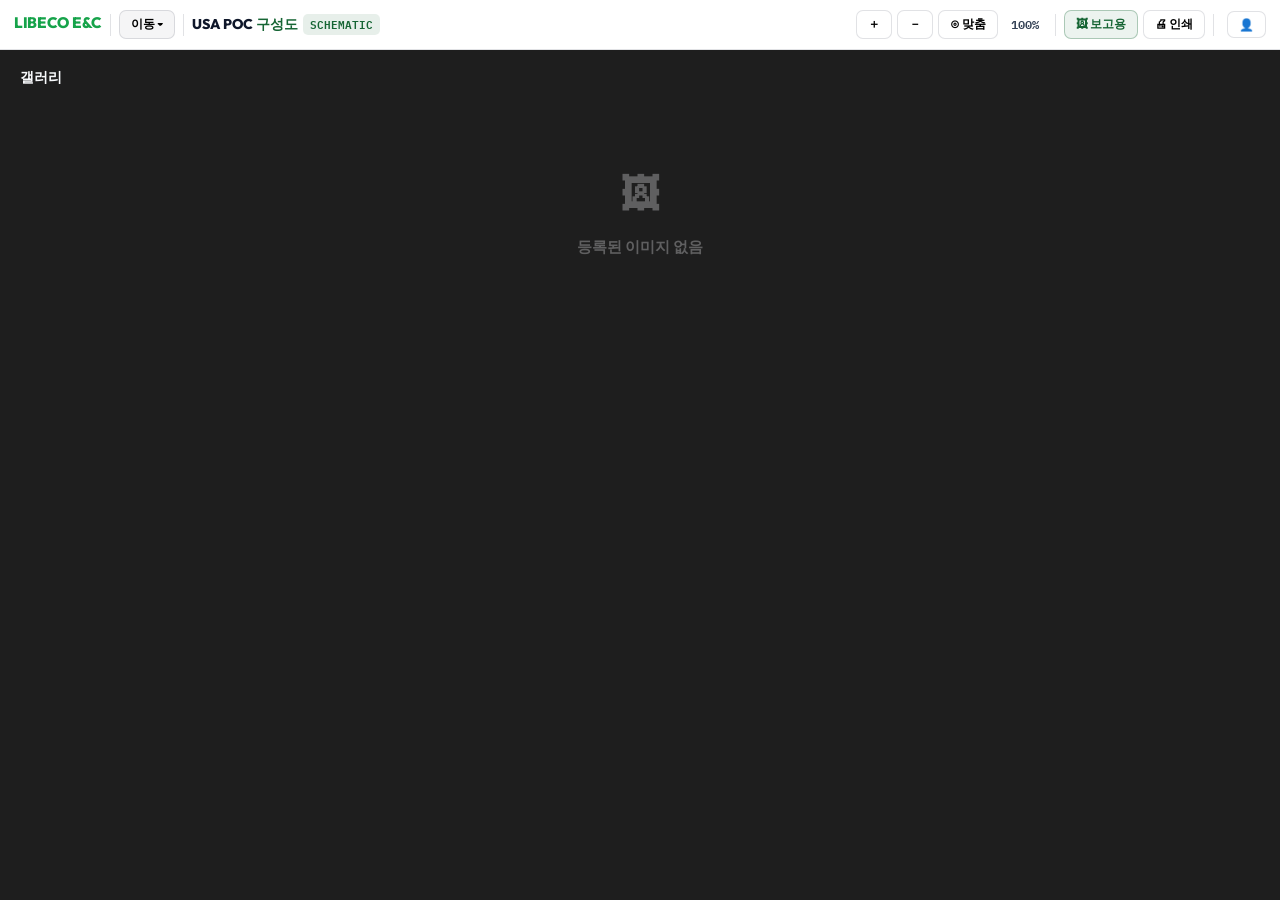
==== diagram.html @ 8417d6f7 "rebrand: LLNL POC → USA POC (전체 HTML 파일) https://claude.ai/code/session_01EC77WK1zPaGBLtTAiN3wzr" ====
<!DOCTYPE html>
<html lang="ko">
<head>
  <meta charset="UTF-8">
  <meta name="viewport" content="width=device-width, initial-scale=1.0">
  <title>USA POC — 구성도</title>
  <link rel="preconnect" href="https://fonts.googleapis.com">
  <link rel="preconnect" href="https://fonts.gstatic.com" crossorigin>
  <link href="https://fonts.googleapis.com/css2?family=IBM+Plex+Mono:wght@400;500;600&family=Outfit:wght@400;500;600;700;800&display=swap" rel="stylesheet">
  <style>
    *,*::before,*::after{box-sizing:border-box;margin:0;padding:0}
    :root{
      /* Light theme (high readability) + green-yellow accent */
      --bg:#ffffff;
      --surface:#ffffff;
      --surface2:#f1f5f9;
      --border:rgba(15,23,42,.12);

      --text:#0f172a;
      --text2:#334155; /* secondary text still readable */

      /* Only for "real emphasis" */
      --accent:#166534;        /* deep green */
      --accent-strong:#14532d; /* deeper green */
      --accent-wash:rgba(22,101,52,.12);
      --accent-wash2:rgba(22,101,52,.08);

      --glow:0 10px 26px rgba(15,23,42,.10);
      --hs:#16a34a;
      --font-heading:'Outfit',sans-serif;--font-mono:'IBM Plex Mono',monospace;
    }
    body{
      font-family:var(--font-heading);color:var(--text);background:var(--bg);
      min-height:100vh;line-height:1.6;
      background-image:none;
      font-weight:600;
    }
    .container{max-width:1440px;margin:0 auto;padding:0 24px;position:relative;z-index:1}

    .hex-deco{position:fixed;pointer-events:none;z-index:0;opacity:.03}
    .hex-deco svg{width:300px;height:300px}
    .hex-deco.top-right{top:-60px;right:-60px}
    .hex-deco.bottom-left{bottom:-60px;left:-60px}

    .header{
      padding:32px 0 20px;
      border-bottom:1px solid var(--border);
      position:relative;overflow:hidden;
    }
    .header::after{
      content:'';position:absolute;bottom:0;left:0;right:0;height:1px;
      background:linear-gradient(90deg,transparent,var(--accent),transparent);
    }
    .header-inner{display:flex;justify-content:space-between;align-items:flex-end;flex-wrap:wrap;gap:14px}
    .header-left{display:flex;align-items:center;gap:14px}
    .h2-icon{width:42px;height:42px;flex-shrink:0}
    .header h1{font-size:clamp(1.4rem,2.6vw,2.1rem);font-weight:800;letter-spacing:-.02em;color:var(--text)}
    .header h1 span{color:var(--accent)}
    .header-sub{font-size:.92rem;color:var(--text2);margin-top:4px;font-weight:400}

    .header-right{display:flex;gap:8px;align-items:center;flex-wrap:wrap}
    .btn{
      appearance:none;border:1px solid rgba(15,23,42,.14);
      background:rgba(255,255,255,.90);color:var(--text);
      padding:8px 12px;border-radius:10px;cursor:pointer;
      font-size:.82rem;font-weight:600;
      transition:transform .15s ease,border-color .15s ease,background .15s ease,box-shadow .15s ease;
      display:inline-flex;align-items:center;gap:6px;white-space:nowrap;
    }
    .btn:hover:not(:disabled){transform:translateY(-1px);border-color:rgba(22,101,52,.45);box-shadow:var(--glow)}
    .btn:disabled{opacity:.4;cursor:not-allowed}
    .btn-primary{background:var(--accent);border-color:var(--accent-strong);color:#ffffff}
    .btn-muted{background:rgba(15,23,42,.04);border-color:rgba(15,23,42,.12);color:var(--text)}
    .btn-success{background:rgba(22,163,74,.12);border-color:rgba(22,163,74,.35);color:#14532d}
    .btn-warn{background:rgba(245,158,11,.14);border-color:rgba(245,158,11,.4)}

    .kpi-row{
      display:grid;grid-template-columns:repeat(auto-fit,minmax(240px,1fr));gap:18px;
      padding:24px 0 18px;
    }
    .kpi-card{
      background:var(--surface);
      border:1px solid var(--border);border-radius:14px;
      padding:18px 20px;position:relative;overflow:hidden;
    }
    .kpi-card::before{content:'';position:absolute;left:0;top:0;bottom:0;width:4px;border-radius:14px 0 0 14px}
    .kpi-card:nth-child(1)::before{background:var(--accent)}
    .kpi-card:nth-child(2)::before{background:var(--hs)}
    .kpi-card:nth-child(3)::before{background:#8b5cf6}
    .kpi-card:nth-child(4)::before{background:#ef4444}
    .kpi-label{font-size:.78rem;color:var(--text2);text-transform:uppercase;letter-spacing:.06em;margin-bottom:8px}
    .kpi-value{font-family:var(--font-mono);font-size:1.6rem;font-weight:700;color:var(--text)}
    .kpi-sub{font-size:.75rem;color:var(--text2);margin-top:6px;font-family:var(--font-mono)}

    .section-title{
      font-size:1.05rem;font-weight:800;color:var(--text);margin:16px 0 10px;
      display:flex;align-items:center;gap:10px;
    }
    .section-title::before{content:'';width:3px;height:20px;background:var(--accent);border-radius:2px}

    .table-controls{display:flex;justify-content:space-between;align-items:center;margin-bottom:12px;flex-wrap:wrap;gap:8px}
    .filter-bar{display:flex;flex-wrap:wrap;gap:6px;align-items:center;margin-bottom:0}
    .search-input{
      background:rgba(255,255,255,.96);border:1px solid var(--border);border-radius:10px;
      padding:10px 16px 10px 40px;color:var(--text);font-size:.88rem;width:min(360px,100%);
      font-family:var(--font-heading);transition:border-color .3s;
      background-image:url("data:image/svg+xml,%3Csvg xmlns='http://www.w3.org/2000/svg' width='16' height='16' fill='%2394a3b8' viewBox='0 0 16 16'%3E%3Cpath d='M11.742 10.344a6.5 6.5 0 1 0-1.397 1.398l3.85 3.85a1 1 0 0 0 1.415-1.414l-3.868-3.834zm-5.242.156a5 5 0 1 1 0-10 5 5 0 0 1 0 10z'/%3E%3C/svg%3E");
      background-repeat:no-repeat;background-position:14px center;
    }
    .search-input::placeholder{color:rgba(51,65,85,.75)}
    .search-input:focus{outline:none;border-color:rgba(22,101,52,.55);box-shadow:0 0 0 4px rgba(22,101,52,.14)}
    .item-count{font-size:.82rem;color:var(--text2);font-family:var(--font-mono)}

    .tab-btn{
      padding:7px 14px;border:1px solid var(--border);border-radius:999px;
      background:rgba(255,255,255,.86);color:var(--text2);cursor:pointer;font-size:.8rem;font-weight:800;
      transition:background .15s,border-color .15s,color .15s;
    }
    .tab-btn:hover{border-color:rgba(22,101,52,.35);color:var(--text)}
    .tab-btn.active{background:var(--accent-wash);border-color:rgba(22,101,52,.55);color:var(--accent-strong)}
    .tab-btn.need-only{border-color:rgba(249,115,22,.45);color:#fb923c}
    .tab-btn.need-only.on{background:rgba(249,115,22,.18);border-color:rgba(249,115,22,.60);color:#fed7aa}

    .table-wrap{
      background:var(--surface);
      border:1px solid var(--border);
    }
    .table-scroll{overflow-x:auto}
    table{width:100%;border-collapse:collapse;min-width:1100px}
    thead{position:sticky;top:0;z-index:2}
    thead th{
      background:#166534;padding:6px 8px;text-align:left;
      font-size:.72rem;color:#fff;text-transform:uppercase;letter-spacing:.06em;
      font-weight:750;border-bottom:1px solid var(--border);white-space:nowrap;
    }
    tbody tr{border-bottom:1px solid rgba(255,255,255,.03);transition:background .3s}
    tbody tr:nth-child(even){background:rgba(15,23,42,.018)}
    tbody tr:hover{background:rgba(22,101,52,.08)}
    /* 구매수량 0: 배경 없이, 글씨만 조금 흐리게 */
    tbody tr.row-no-need td{color:rgba(51,65,85,.62)}
    tbody tr.row-no-need{background:transparent;box-shadow:none}
    tbody tr.row-no-need:hover{background:transparent;box-shadow:none}
    tbody tr.row-no-need .status-pill{opacity:1}
    tbody tr.row-no-need .cat-badge{opacity:1}

    /* 구매수량 1 이상: td:first-child 배경 그라디언트로 | 바 */
    tbody tr.row-need{background:transparent}
    tbody tr.row-need td:first-child{
      background:linear-gradient(to right,rgba(22,101,52,.65) 4px,transparent 4px) !important
    }
    tbody tr.row-need:hover td:first-child{
      background:linear-gradient(to right,rgba(22,101,52,.85) 4px,transparent 4px) !important
    }
    /* 구매중/타항목포함: 회색 | 바 */
    tbody tr.row-grey-bar{background:transparent}
    tbody tr.row-grey-bar td:first-child{
      background:linear-gradient(to right,rgba(148,163,184,.6) 4px,transparent 4px) !important
    }
    tbody tr.row-grey-bar:hover td{background:rgba(15,23,42,.04) !important}

    tbody td{padding:0;font-size:.84rem;color:var(--text);vertical-align:middle}
    /* 장비명 칸 글씨 크게 */
    tbody td:nth-child(3) .cell-inner{font-size:.94rem}
    .cell-inner{
      display:block;padding:6px 8px;min-height:28px;outline:none;
      white-space:nowrap;overflow:hidden;text-overflow:ellipsis;cursor:text;
      font-weight:650;
    }
    tbody tr.row-no-need .cell-inner{font-weight:600}
    .cell-inner:hover{background:rgba(15,23,42,.03)}
    .cell-inner:focus{
      background:rgba(255,255,255,.96);box-shadow:inset 0 0 0 2px rgba(22,101,52,.55);
      white-space:normal;overflow:visible;border-radius:6px;
    }

    /* Group divider: use thick line instead of background fill */
    .group-row td{
      background:#fffbeb;
      color:#111827;
      padding:6px 10px;
      letter-spacing:.01em;
      font-weight:950;
      border-top:2px solid #9ca3af;
      line-height:1.2;
    }
    .group-row td .group-meta{
      color:var(--accent);
      font-weight:800;
      font-size:.74rem;
      margin-left:8px;
    }

    /* Keep table text consistent (screen + print feels natural) */

    /* Center-align all headers */
    thead th{text-align:center}
    td.mono .cell-inner{font-family:var(--font-mono);font-size:inherit;font-weight:600}

    /* Hover: keep subtle, and never tint group header row */
    tbody tr:hover td{background:rgba(22,101,52,.08)}
    tbody tr.group-row:hover td{background:transparent !important}

    /* Center all cells; monetary (align-right) stays right */
    tbody td .cell-inner{text-align:center}
    td.align-right .cell-inner{text-align:right;font-variant-numeric:tabular-nums}

    .cat-badge{
      display:inline-flex;align-items:center;gap:5px;padding:3px 10px;
      border-radius:6px;font-size:.72rem;font-weight:600;font-family:var(--font-mono);
    }
    .status-pill{
      display:inline-block;padding:3px 10px;border-radius:20px;
      font-size:.72rem;font-weight:600;white-space:nowrap;
    }
    .status-secured{background:rgba(16,185,129,.15);color:#34d399}
    .status-purchase{background:rgba(59,130,246,.15);color:#60a5fa}
    .status-included{background:rgba(245,158,11,.15);color:#fbbf24}
    .status-review{background:rgba(234,179,8,.15);color:#facc15}
    .status-buying{background:rgba(148,163,184,.15);color:#94a3b8}

    /* 체크 강조: 품의용 */
    tbody tr.row-checked td .cell-inner{color:#ef4444 !important;font-weight:700}
    tbody tr.row-checked td{background:rgba(239,68,68,.12) !important;border-top:1px solid rgba(239,68,68,.55) !important;border-bottom:1px solid rgba(239,68,68,.55) !important}
    tbody tr.row-checked td:first-child{border-left:2px solid #ef4444 !important}
    tbody tr.row-checked td:last-child{border-right:2px solid #ef4444 !important}
    tbody tr.row-checked:hover td{background:rgba(239,68,68,.20) !important}
    /* 연속 checked 행: 내부 경계 제거 → 가장 바깥 테두리만 */
    tbody tr.row-checked + tr.row-checked td{border-top:none !important}
    tbody tr.row-checked:has(+ tr.row-checked) td{border-bottom:none !important}
    /* 드래그/체크 플로팅 버튼 (표 밖) */
    #float-drag{
      position:fixed;display:none;z-index:9000;
      cursor:grab;color:rgba(100,116,139,.85);font-size:16px;
      user-select:none;padding:4px 6px;border-radius:6px;
      background:rgba(255,255,255,.96);border:1px solid rgba(15,23,42,.18);
      box-shadow:0 2px 8px rgba(0,0,0,.18);line-height:1;
      transform:translateY(-50%);
    }
    #float-drag:hover{color:var(--accent);border-color:rgba(22,101,52,.5);background:#fff}
    #float-check{
      position:fixed;display:none;z-index:9000;
      cursor:pointer;font-size:11px;font-weight:700;
      padding:4px 8px;border-radius:6px;
      background:rgba(255,255,255,.96);border:1px solid rgba(15,23,42,.18);
      box-shadow:0 2px 8px rgba(0,0,0,.18);line-height:1;
      transform:translateY(-50%);white-space:nowrap;
    }
    #float-check:hover{border-color:rgba(239,68,68,.5);color:#ef4444;background:#fff}
    #float-check.checked{background:#ef4444;border-color:#dc2626;color:#fff}
    tbody tr.row-dragging{opacity:.45;background:rgba(22,101,52,.08) !important}
    tbody tr.drag-over-top td{border-top:2px solid var(--accent) !important}
    tbody tr.drag-over-bot td{border-bottom:2px solid var(--accent) !important}
    /* 월별 합계 */
    .monthly-summary{margin-top:14px;padding:14px 0}

    .hint{font-size:.78rem;color:var(--text2);margin-top:8px}

    .footer{
      text-align:center;padding:9px 0;border-top:1px solid var(--border);
      font-size:.78rem;color:var(--text2);position:relative;margin-top:5px;
    }
    .footer::before{
      content:'';position:absolute;top:0;left:0;right:0;height:1px;
      background:linear-gradient(90deg,transparent,var(--accent),transparent);
    }
    .footer span{color:var(--accent)}

    @page { size: A4 landscape; margin: 6mm; }
    @media print{
      /* Print should match screen as much as possible */
      html, body{font-size:9pt !important; line-height:1.25 !important;}
      body{background:var(--bg) !important;background-image:none !important;color:var(--text)}
      *{ -webkit-print-color-adjust: exact; print-color-adjust: exact; }
      /* Hide all chrome: topbars, nav panel, fixed overlays, inactive views */
      .hex-deco,.header-right,.table-controls,.filter-bar,.hint,.toolbar,
      #ctx-menu,.nav-panel,
      .view:not(.active){display:none !important}
      .pg-topbar,.site-topbar{display:flex !important;box-shadow:none !important;border-bottom:1.5px solid #111827 !important;padding:3px 0 5px !important;margin-bottom:4px;position:static !important}
      .pg-topbar-r,.site-topbar-right,.pg-btn,.pg-badge,.pg-vdiv{display:none !important}
      .pg-ci-logo,.site-logo-img{height:22px !important}
      #view-diagram{position:static !important;height:auto !important;background:#fff !important;display:none}
      #view-diagram.active{display:block !important}
      #view-diagram .dgm-toolbar{display:none !important}
      #view-diagram .dgm-wrap{position:static !important;overflow:visible !important;height:auto !important;cursor:default !important}
      #dgm-canvas{position:static !important;transform:none !important}
      #dgm-canvas img{max-width:100% !important;height:auto !important}
      /* Reset sticky/fixed positioning so content flows for print */
      #view-equip{overflow:visible !important}
      .container{max-width:100%;padding:0 6mm}
      .header{padding:0 0 10px;border-bottom:2px solid #111827}
      .header h1,.header h1 span{color:#111827}
      .kpi-row{display:none !important}
      .kpi-card{border:1px solid #e5e7eb;box-shadow:none}
      thead{position:static}
      thead th{background:#166534 !important;color:#fff !important}
      .table-scroll{overflow:visible}
      /* smaller base font in print + keep same (nowrap + autofit) behavior */
      table{min-width:0;font-size:8pt !important;table-layout:fixed}
      thead th{font-size:7pt !important;}
      thead th, tbody td{white-space:nowrap}
      thead th{padding:4px 5px}
      /* Reset all cell borders — only explicit rules below should show */
      table, thead, tbody{outline:none !important; box-shadow:none !important;}
      table{border-spacing:0 !important;}
      th, td{
        border:none !important;
        outline:none !important;
        box-shadow:none !important;
      }
      /* Group row: thick top divider only */
      .group-row td{border-top:2px solid #9ca3af !important;}
      /* Row markers: background gradient carries over to print via print-color-adjust:exact */
      /* Checked rows: red border */
      tbody tr.row-checked td{
        border-top:1px solid rgba(239,68,68,.5) !important;
        border-bottom:1px solid rgba(239,68,68,.5) !important;
      }
      tbody tr.row-checked td:first-child{border-left:2px solid #ef4444 !important;}
      tbody tr.row-checked td:last-child{border-right:2px solid #ef4444 !important;}
      /* 연속 checked 행: 내부 경계 제거 → 가장 바깥 테두리만 */
      tbody tr.row-checked + tr.row-checked td{border-top:none !important;}
      tbody tr.row-checked:has(+ tr.row-checked) td{border-bottom:none !important;}
      tbody tr.group-row td{padding:4px 6px !important; line-height:1.15 !important;}
      tr.group-row-pb{break-before:page !important;page-break-before:always !important;}
      tbody tr.group-row td .group-meta{font-size:6.5pt !important;}
      .cell-inner{
        padding:2px 4px;min-height:auto;
        white-space:nowrap;overflow:hidden;text-overflow:clip;
        word-break:normal;
      }
      /* Keep the same color cues as screen (group tint + need/no-need markers) */
      .footer{border-top:1px solid #e5e7eb;color:#4b5563}
      tbody tr.row-checked td .cell-inner{color:#ef4444 !important}
      tbody tr.row-checked{background:rgba(239,68,68,.07) !important}
      #float-check,#float-drag{display:none !important}
      body.report-print-mode .cell-inner{cursor:default !important}
      body.report-print-mode .cell-inner:focus{box-shadow:none !important;background:transparent !important;border-radius:0}
    }

    .toolbar{
      display:flex;align-items:center;gap:8px;padding:10px 0;
      border-bottom:1px solid var(--border);flex-wrap:wrap;
    }
    .toolbar-sep{flex:1}

    .header-budget{display:flex;flex-direction:column;align-items:flex-end;justify-content:flex-end}
    .header-budget .budget-label{font-size:.75rem;color:var(--text2);text-transform:uppercase;letter-spacing:.08em}
    .header-budget .budget-amount{
      font-family:var(--font-mono);font-size:clamp(1.1rem,1.8vw,1.5rem);font-weight:700;
      color:var(--accent);text-shadow:0 0 20px rgba(56,189,248,.35);
    }

    td.cat-col{width:60px;text-align:center}
    td.cat-col .cell-inner{
      font-family:var(--font-mono);font-size:.72rem;font-weight:600;
      border-radius:6px;text-align:center;
      padding:3px 10px;min-height:unset;
      display:inline-flex;align-items:center;justify-content:center;
    }

    @media(max-width:768px){
      .header-inner{flex-direction:column;align-items:flex-start}
      .kpi-row{grid-template-columns:1fr 1fr}
    }
    @media(max-width:480px){
      .kpi-row{grid-template-columns:1fr}
    }

    /* Context menu */
    #ctx-menu{
      display:none;position:fixed;z-index:9999;
      background:var(--surface);border:1px solid var(--border);
      border-radius:8px;padding:4px 0;min-width:150px;
      box-shadow:0 8px 24px rgba(0,0,0,.4);
    }
    #ctx-menu button{
      display:block;width:100%;padding:8px 16px;
      background:none;border:none;color:var(--text);
      font-size:.82rem;text-align:left;cursor:pointer;
    }
    #ctx-menu button:hover{background:rgba(56,189,248,.12);color:var(--accent)}
    #ctx-menu hr{border:none;border-top:1px solid var(--border);margin:4px 0}

    /* ── Home (개인용 홈페이지 느낌) ───────────────────────── */
    .view{display:none}
    .view.active{display:block}
    /* Topbars stay at top while scrolling */
    #view-home .site-topbar{position:sticky;top:0;z-index:10}
    #view-equip .pg-topbar{position:sticky;top:0;z-index:10;width:100vw;margin-left:calc((100% - 100vw) / 2)}

    /* ══════════════════════════════════════════
       HOME PAGE
    ══════════════════════════════════════════ */
    .home-wrap{padding:0 0 72px}

    /* ── Site top bar ── */
    .site-topbar{
      display:flex;align-items:center;justify-content:space-between;
      padding:0 14px;height:50px;
      background:#fff;
      border-bottom:1px solid rgba(15,23,42,.12);
      box-shadow:0 1px 4px rgba(0,0,0,.08);
    }
    .site-topbar-left{display:flex;align-items:center;gap:14px}
    .site-logo-img{height:28px;object-fit:contain;flex-shrink:0;mix-blend-mode:multiply}
    .site-topbar-right{display:flex;align-items:center;gap:10px}
    .topbar-badge{
      font-family:var(--font-mono);font-size:.68rem;font-weight:700;
      color:var(--text2);background:var(--surface2);
      border:1px solid var(--border);border-radius:6px;
      padding:3px 9px;letter-spacing:.04em;
    }

    /* ── Hero ── */
    .home-hero{
      background:#0f172a;
      border-radius:0 0 24px 24px;
      padding:32px 48px 30px;
      position:relative;overflow:hidden;
      margin-bottom:36px;
    }
    .home-hero::before{
      content:'';position:absolute;inset:0;
      background:radial-gradient(ellipse at 85% 40%,rgba(22,101,52,.40) 0%,transparent 60%),
                 radial-gradient(ellipse at 10% 80%,rgba(14,165,233,.18) 0%,transparent 50%);
    }
    .home-hero::after{
      content:'';position:absolute;
      bottom:-1px;left:0;right:0;height:40px;
      background:linear-gradient(to bottom,transparent,var(--bg));
      z-index:1;
    }
    .hero-inner{position:relative;z-index:2;max-width:680px}
    .hero-eyebrow{
      display:inline-flex;align-items:center;gap:7px;
      font-family:var(--font-mono);font-size:.7rem;font-weight:700;letter-spacing:.08em;
      color:#86efac;
      background:rgba(22,163,74,.15);border:1px solid rgba(22,163,74,.28);
      padding:4px 12px;border-radius:99px;margin-bottom:18px;
    }
    .hero-eyebrow::before{content:'';width:6px;height:6px;border-radius:50%;background:#22c55e;box-shadow:0 0 8px #22c55e;flex-shrink:0}
    .hero-title{
      font-size:clamp(1.3rem,2.2vw,1.8rem);font-weight:800;
      color:#f8fafc;letter-spacing:.06em;line-height:1.15;
      margin-bottom:8px;
    }
    .hero-desc{font-size:.84rem;color:rgba(248,250,252,.5);line-height:1.5;letter-spacing:.01em}
    .hero-stats{display:flex;gap:0;flex-wrap:wrap}
    .hero-stat{
      padding:0 28px 0 0;margin-right:28px;
      border-right:1px solid rgba(248,250,252,.1);
    }
    .hero-stat:last-child{border-right:none;padding-right:0;margin-right:0}
    .hero-stat-val{font-family:var(--font-mono);font-size:1.55rem;font-weight:700;color:#f8fafc;line-height:1}
    .hero-stat-lbl{font-family:var(--font-mono);font-size:.65rem;color:rgba(248,250,252,.4);letter-spacing:.07em;margin-top:5px}

    /* ── Section label ── */
    .svc-section{margin-bottom:8px}
    .svc-section-hdr{
      display:flex;align-items:center;gap:12px;
      margin-bottom:18px;
    }
    .svc-section-label{
      font-family:var(--font-mono);font-size:.7rem;font-weight:800;
      color:var(--text2);letter-spacing:.1em;text-transform:uppercase;
      white-space:nowrap;
    }
    .svc-section-line{flex:1;height:1px;background:var(--border)}

    /* ── Service grid ── */
    .svc-grid{
      display:grid;
      grid-template-columns:repeat(auto-fill,minmax(250px,1fr));
      gap:14px;
    }

    /* ── Service card ── */
    .svc-card{
      background:var(--surface);border:1px solid var(--border);
      border-radius:16px;padding:22px 22px 18px;
      display:flex;flex-direction:column;gap:10px;
      position:relative;overflow:hidden;
      min-height:180px;
      transition:transform .18s,border-color .18s,box-shadow .18s;
    }
    .svc-card.live{cursor:pointer}
    .svc-card.live:hover{
      transform:translateY(-4px);
      border-color:rgba(22,101,52,.35);
      box-shadow:0 10px 32px rgba(15,23,42,.11);
    }
    .svc-card.soon{background:rgba(248,250,252,.6);opacity:.65;cursor:default}
    .svc-card-head{display:flex;align-items:flex-start;justify-content:space-between;gap:8px}
    .svc-icon{
      width:42px;height:42px;border-radius:12px;
      display:flex;align-items:center;justify-content:center;
      font-size:1.2rem;flex-shrink:0;
    }
    .svc-status{
      font-family:var(--font-mono);font-size:.63rem;font-weight:700;
      padding:3px 8px;border-radius:99px;letter-spacing:.04em;white-space:nowrap;
      margin-top:2px;
    }
    .status-live{background:rgba(22,163,74,.12);color:#15803d;border:1px solid rgba(22,163,74,.28)}
    .status-soon{background:rgba(148,163,184,.1);color:#94a3b8;border:1px solid rgba(148,163,184,.2)}
    .svc-title{font-size:1rem;font-weight:800;color:var(--text);letter-spacing:-.01em}
    .svc-desc{font-size:.81rem;color:var(--text2);line-height:1.55;flex:1}
    .svc-foot{
      margin-top:auto;padding-top:10px;
      border-top:1px solid var(--border);
      display:flex;align-items:center;justify-content:space-between;
      font-family:var(--font-mono);font-size:.64rem;color:var(--text2);
    }
    .svc-arr{
      position:absolute;bottom:18px;right:20px;
      font-size:1.1rem;color:var(--text2);opacity:.2;
      transition:opacity .18s,transform .18s;pointer-events:none;
    }
    .svc-card.live:hover .svc-arr{opacity:.75;transform:translateX(4px)}

    /* ── Site footer ── */
    .site-footer{
      margin-top:64px;padding:20px 0;
      border-top:1px solid var(--border);
      display:flex;align-items:center;justify-content:space-between;
      flex-wrap:wrap;gap:10px;
    }
    .footer-left{display:flex;align-items:center;gap:10px}
    .footer-copy{font-family:var(--font-mono);font-size:.68rem;color:var(--text2)}
    .footer-links{display:flex;gap:16px}
    .footer-link{font-family:var(--font-mono);font-size:.68rem;color:var(--text2);cursor:pointer;text-decoration:none}
    .footer-link:hover{color:var(--accent)}

    /* ── Sitemap / 이동 panel ── */
    .nav-panel{
      position:fixed;top:54px;left:14px;z-index:9998;
      background:var(--surface);border:1px solid var(--border);
      border-radius:16px;padding:10px;
      box-shadow:0 8px 32px rgba(15,23,42,.14);
      min-width:240px;display:none;
    }
    .nav-panel.open{display:block;animation:navFadeIn .15s ease}
    @keyframes navFadeIn{from{opacity:0;transform:translateY(-8px)}to{opacity:1;transform:none}}
    .nav-panel-title{font-family:var(--font-mono);font-size:.65rem;color:var(--text2);font-weight:700;letter-spacing:.1em;padding:4px 10px 8px;text-transform:uppercase}
    .nav-item{
      display:flex;align-items:center;gap:10px;
      padding:9px 12px;border-radius:10px;
      cursor:pointer;text-decoration:none;color:var(--text);
      transition:background .12s;
    }
    .nav-item:hover{background:var(--accent-wash2)}
    .nav-item.active{background:var(--accent-wash);color:var(--accent-strong)}
    .nav-item.disabled{opacity:.45;cursor:default;pointer-events:none}
    .nav-icon{font-size:.9rem;width:22px;text-align:center;flex-shrink:0}
    .nav-label{font-size:.83rem;font-weight:700}
    .nav-sub{font-size:.67rem;color:var(--text2);font-weight:500;margin-top:1px;font-family:var(--font-mono)}
    .nav-soon-tag{font-family:var(--font-mono);font-size:.6rem;color:#94a3b8;background:rgba(148,163,184,.12);border:1px solid rgba(148,163,184,.2);padding:1px 6px;border-radius:4px;margin-left:auto}
    .nav-sep{height:1px;background:var(--border);margin:6px 2px}


    /* ══ Shared Page Topbar ══ */
    .pg-topbar{display:flex;align-items:center;justify-content:space-between;padding:0 14px;height:50px;background:#fff;border-bottom:1px solid rgba(15,23,42,.12);box-shadow:0 1px 4px rgba(0,0,0,.08);flex-shrink:0;gap:8px}
    .pg-topbar-l,.pg-topbar-r{display:flex;align-items:center;gap:5px;flex-shrink:0}
    .pg-topbar-l{flex:1;min-width:0;overflow:hidden}
    .pg-ci-logo{height:28px;object-fit:contain;mix-blend-mode:multiply;flex-shrink:0}
    .pg-vdiv{width:1px;height:22px;background:rgba(15,23,42,.12);margin:0 3px;flex-shrink:0}
    .pg-title{font-size:.88rem;font-weight:800;color:#0f172a;white-space:nowrap;overflow:hidden;text-overflow:ellipsis}
    .pg-title span{color:#166534}
    .pg-badge{font-family:'IBM Plex Mono',monospace;font-size:.66rem;background:rgba(22,101,52,.1);color:#166534;padding:2px 7px;border-radius:5px;font-weight:600;flex-shrink:0}
    .pg-btn{padding:5px 11px;border-radius:7px;border:1px solid rgba(15,23,42,.12);background:#fff;cursor:pointer;font-size:.75rem;font-weight:600;font-family:'Outfit',sans-serif;display:inline-flex;align-items:center;gap:4px;transition:background .12s,border-color .12s,color .12s;white-space:nowrap;flex-shrink:0}
    .pg-btn:hover{background:rgba(22,101,52,.1);border-color:#166534}
    .pg-btn-export{background:rgba(22,101,52,.08);border-color:rgba(22,101,52,.3);color:#166534}
    .pg-btn-export:hover{background:rgba(22,101,52,.15)!important}
    .pg-btn-nav{position:relative;background:rgba(15,23,42,.04)}
    @media print{.pg-topbar,.pg-btn{display:none!important}}

    /* ══════════════ DIAGRAM VIEW ══════════════ */
    #view-diagram{position:fixed;inset:0;z-index:500;display:none;flex-direction:column;background:#1e1e1e;font-family:'Outfit',sans-serif}
    #view-diagram.active{display:flex}
    #view-diagram .dgm-hdr{display:flex;align-items:center;justify-content:space-between;padding:8px 16px;background:#fff;border-bottom:1px solid rgba(15,23,42,.12);box-shadow:0 1px 4px rgba(0,0,0,.08);flex-shrink:0;gap:10px}
    #view-diagram .dgm-hdr-left{display:flex;align-items:center;gap:8px;flex-wrap:wrap}
    #view-diagram .dgm-hdr h1{font-size:.9rem;font-weight:800;color:#0f172a}
    #view-diagram .dgm-hdr h1 span{color:#166534}
    #view-diagram .dgm-badge{font-family:'IBM Plex Mono',monospace;font-size:.68rem;background:rgba(22,101,52,.1);color:#166534;padding:2px 7px;border-radius:5px;font-weight:600}
    #view-diagram .dgm-hdr-right{display:flex;gap:5px;flex-shrink:0;align-items:center}
    #view-diagram .dgm-zoom-lbl{font-family:'IBM Plex Mono',monospace;font-size:.72rem;color:#334155;min-width:44px;text-align:center}
    #view-diagram .dgm-toolbar{display:flex;align-items:center;gap:4px;padding:6px 14px;background:#fff;border-bottom:1px solid rgba(15,23,42,.12);flex-shrink:0;flex-wrap:wrap}
    #view-diagram .dgm-sep{width:1px;height:22px;background:rgba(15,23,42,.12);margin:0 4px;flex-shrink:0}
    #view-diagram .dgm-tlabel{font-size:.72rem;color:#334155;font-weight:600;white-space:nowrap}
    #view-diagram .dgm-btn{padding:5px 11px;border-radius:7px;border:1px solid rgba(15,23,42,.12);background:#fff;cursor:pointer;font-size:.75rem;font-weight:600;font-family:'Outfit',sans-serif;display:inline-flex;align-items:center;gap:4px;transition:background .12s,border-color .12s,color .12s;white-space:nowrap;flex-shrink:0}
    #view-diagram .dgm-btn:hover{background:rgba(22,101,52,.1);border-color:#166534}
    #view-diagram .dgm-btn.active{background:#0f172a;border-color:#0f172a;color:#fff}
    #view-diagram .dgm-btn.draw-active{background:#2563eb;border-color:#1d4ed8;color:#fff}
    #view-diagram .dgm-btn.edit-active{background:#7c3aed;border-color:#6d28d9;color:#fff}
    #view-diagram .dgm-btn.dgm-btn-export{background:rgba(22,101,52,.08);border-color:rgba(22,101,52,.3);color:#166534}
    #view-diagram .dgm-btn.dgm-btn-export:hover{background:rgba(22,101,52,.15)}
    #view-diagram .dgm-swatch{width:22px;height:22px;border-radius:50%;border:2px solid transparent;cursor:pointer;transition:border-color .12s,transform .12s;flex-shrink:0}
    #view-diagram .dgm-swatch:hover{transform:scale(1.15)}
    #view-diagram .dgm-swatch.sel{border-color:#0f172a;transform:scale(1.2)}
    #view-diagram .dgm-wbtn{padding:4px 10px;border-radius:6px;border:1px solid rgba(15,23,42,.12);background:#fff;cursor:pointer;font-size:.7rem;font-weight:700;font-family:'IBM Plex Mono',monospace;transition:background .12s;flex-shrink:0}
    #view-diagram .dgm-wbtn:hover{background:#f1f5f9}
    #view-diagram .dgm-wbtn.sel{background:#0f172a;color:#fff;border-color:#0f172a}
    #view-diagram .dgm-dbtn{padding:4px 10px;border-radius:6px;border:1px solid rgba(15,23,42,.12);background:#fff;cursor:pointer;font-size:.65rem;font-weight:700;font-family:'IBM Plex Mono',monospace;transition:background .12s;flex-shrink:0;letter-spacing:.05em}
    #view-diagram .dgm-dbtn:hover{background:#f1f5f9}
    #view-diagram .dgm-dbtn.sel{background:#0f172a;color:#fff;border-color:#0f172a}
    #view-diagram .dgm-wrap{flex:1;overflow:hidden;position:relative;cursor:grab}
    #view-diagram .dgm-wrap.drag-mode{cursor:grabbing}
    #view-diagram .dgm-wrap.draw-mode{cursor:crosshair}
    #view-diagram .dgm-wrap.edit-mode{cursor:default}
    #view-diagram .dgm-btn.erase-active{background:#f97316;border-color:#ea580c;color:#fff}
    #dgm-canvas{position:absolute;transform-origin:0 0}
    #dgm-canvas img{display:block;max-width:none;user-select:none;-webkit-user-drag:none}
    #dgm-overlay{position:absolute;top:0;left:0;pointer-events:none;overflow:visible}
    #dgm-overlay.draw-mode,#dgm-overlay.edit-mode{pointer-events:all}
    #dgm-btn-del-sel{display:none}
    #dgm-btn-del-sel.show{display:inline-flex}
    #dgm-sep-del-sel{display:none}
    #dgm-hint{position:absolute;bottom:14px;left:50%;transform:translateX(-50%);background:rgba(15,23,42,.82);color:#f8fafc;font-family:'IBM Plex Mono',monospace;font-size:.72rem;padding:6px 14px;border-radius:20px;pointer-events:none;opacity:0;transition:opacity .25s;white-space:nowrap}
    #dgm-hint.show{opacity:1}
    @media print{
      #view-diagram .dgm-hdr,#view-diagram .dgm-toolbar{display:none!important}
      #view-diagram{position:static;height:auto}
      #view-diagram .dgm-wrap{overflow:visible;height:auto;position:static;cursor:default}
      #dgm-canvas{position:static!important;transform:none!important}
      #dgm-canvas img{width:100%;height:auto}
    }

    /* ══════════════ INCOMING VIEW ══════════════ */
    #view-incoming .pg-topbar{position:sticky;top:0;z-index:10;width:100vw;margin-left:calc((100% - 100vw) / 2)}
    .inc-status{
      display:inline-flex;align-items:center;justify-content:center;
      padding:3px 11px;border-radius:7px;font-size:.75rem;font-weight:700;
      cursor:pointer;white-space:nowrap;transition:opacity .15s;
      border:1px solid transparent;user-select:none;
    }
    .inc-s-review  {background:#f1f5f9;color:#64748b;border-color:#cbd5e1}
    .inc-s-planned {background:#fef9c3;color:#d97706;border-color:#fde68a}
    .inc-s-ordered {background:#dcfce7;color:#16a34a;border-color:#86efac}
    .inc-s-shipping{background:#ccfbf1;color:#0d9488;border-color:#5eead4}
    .inc-s-done    {background:#dbeafe;color:#2563eb;border-color:#93c5fd}
    /* progress bar stepper */
    .inc-stepper{display:flex;flex-direction:column;align-items:center;gap:3px;cursor:pointer;padding:4px 2px;min-width:80px}
    .inc-prog-bar{width:72px;height:4px;background:#e2e8f0;border-radius:3px}
    .inc-prog-fill{height:100%;border-radius:3px;transition:width .3s,background .3s}
    #inc-status-drop{
      position:fixed;z-index:9999;background:var(--surface);
      border:1px solid var(--border);border-radius:10px;padding:4px 0;
      box-shadow:0 8px 24px rgba(0,0,0,.15);display:none;min-width:120px;
    }
    #inc-status-drop button{
      display:block;width:100%;padding:8px 14px;background:none;border:none;
      cursor:pointer;font-size:.82rem;font-weight:600;text-align:left;
      font-family:var(--font-heading);transition:background .1s;color:var(--text);
    }
    #inc-status-drop button:hover{background:var(--accent-wash2)}
    .inc-date-cell .cell-inner{cursor:pointer;font-family:var(--font-mono);font-size:.8rem}
    .inc-date-cell .cell-inner:hover{background:rgba(22,101,52,.07)}
        #inc-ctx-menu{
      position:fixed;z-index:9999;background:var(--surface);
      border:1px solid var(--border);border-radius:10px;padding:4px 0;
      box-shadow:0 8px 24px rgba(0,0,0,.15);display:none;min-width:130px;
    }
    #inc-ctx-menu button{
      display:block;width:100%;padding:8px 14px;background:none;border:none;
      cursor:pointer;font-size:.82rem;font-weight:600;text-align:left;
      font-family:var(--font-heading);transition:background .1s;color:var(--text);
    }
    #inc-ctx-menu button:hover{background:var(--accent-wash2)}
    #inc-ctx-menu hr{border:none;border-top:1px solid var(--border);margin:4px 0}
    #inc-date-wrap{
      position:fixed;z-index:9998;background:var(--surface);
      border:1px solid var(--border);border-radius:12px;padding:10px;
      box-shadow:0 8px 24px rgba(0,0,0,.15);display:none;
    }
    #inc-date-wrap input[type=date]{
      font-family:var(--font-heading);font-size:.9rem;
      border:1px solid rgba(22,101,52,.4);border-radius:8px;
      padding:6px 10px;color:var(--text);background:#fff;
      cursor:pointer;outline:none;
    }
    .inc-row-late td{background:rgba(239,68,68,.10) !important;border-top:1px solid rgba(239,68,68,.25) !important;border-bottom:1px solid rgba(239,68,68,.25) !important}
    .inc-row-late td:first-child{box-shadow:inset 3px 0 0 #ef4444}
    .inc-row-late:hover td{background:rgba(239,68,68,.18) !important}
    .inc-row-late td:not(:first-child):not(:nth-child(8)) .cell-inner,.inc-row-late td:not(:first-child):not(:nth-child(8)){color:#dc2626 !important;font-weight:700}
    .inc-late-val{color:#dc2626 !important;font-weight:800}
    .inc-stepper{display:flex;flex-direction:column;align-items:center;gap:4px;cursor:pointer;padding:4px 2px}
    .inc-step-track{display:flex;align-items:center}
    .inc-step-dot{width:8px;height:8px;border-radius:50%;border:1.5px solid #cbd5e1;background:#fff;flex-shrink:0;transition:all .2s}
    .inc-step-dot.active{border-color:currentColor;background:currentColor;transform:scale(1.3)}
    .inc-step-dot.done{border-color:currentColor;background:currentColor}
    .inc-step-line{height:2px;width:14px;background:#e2e8f0;flex-shrink:0;transition:background .2s}
    .inc-step-line.done{background:currentColor}
    .inc-step-label{font-size:.7rem;font-weight:700;white-space:nowrap}
    .inc-alert{
      display:flex;align-items:center;gap:8px;
      background:rgba(239,68,68,.08);border:1px solid rgba(239,68,68,.25);
      border-radius:10px;padding:9px 14px;margin:10px 0 4px;
      color:#dc2626;font-size:.84rem;font-weight:700;
    }
    @media print{
      #view-incoming .pg-topbar-r,#view-incoming .inc-alert{display:none !important}
    }

    /* ── 이미지 편집 패널 ── */
    #dgm-img-panel{
      position:fixed;top:50%;left:50%;transform:translate(-50%,-50%);
      z-index:9990;background:#fff;border:1px solid rgba(15,23,42,.14);
      border-radius:16px;padding:24px;box-shadow:0 20px 60px rgba(0,0,0,.25);
      min-width:320px;display:none;flex-direction:column;gap:12px;
      font-family:'Outfit',sans-serif;
    }
    #dgm-img-panel.open{display:flex}
    #dgm-img-panel-backdrop{
      position:fixed;inset:0;z-index:9989;background:rgba(0,0,0,.4);display:none;
    }
    #dgm-img-panel-backdrop.open{display:block}
    .dgm-panel-title{font-size:1rem;font-weight:800;color:#0f172a}
    .dgm-panel-status{
      background:#f1f5f9;border-radius:8px;padding:10px 14px;
      font-size:.82rem;color:#475569;font-family:'IBM Plex Mono',monospace;
      display:flex;align-items:center;gap:8px;
    }
    .dgm-panel-status.has-img{background:rgba(22,101,52,.08);color:#166534}
    .dgm-panel-btns{display:flex;gap:8px}
    .dgm-panel-btn{
      flex:1;padding:9px 14px;border-radius:9px;border:1px solid rgba(15,23,42,.14);
      background:#fff;cursor:pointer;font-size:.82rem;font-weight:700;
      font-family:'Outfit',sans-serif;transition:background .12s,border-color .12s;
      display:flex;align-items:center;justify-content:center;gap:6px;
    }
    .dgm-panel-btn:hover:not(:disabled){background:rgba(22,101,52,.08);border-color:#166534}
    .dgm-panel-btn:disabled{opacity:.4;cursor:not-allowed}
    .dgm-panel-btn-del{color:#dc2626;border-color:rgba(220,38,38,.25)}
    .dgm-panel-btn-del:hover:not(:disabled){background:rgba(220,38,38,.08)!important;border-color:#dc2626!important}
    .dgm-panel-btn-close{background:rgba(15,23,42,.04);border-color:rgba(15,23,42,.14)}
    #dgm-upload-progress{
      font-size:.8rem;color:#166534;font-family:'IBM Plex Mono',monospace;
      background:rgba(22,101,52,.08);padding:8px 12px;border-radius:7px;
      display:none;align-items:center;gap:8px;
    }
    #dgm-upload-progress.show{display:flex}
    #dgm-no-img{
      display:flex;align-items:center;justify-content:center;
      width:2400px;height:1350px;background:#1a1a2e;
      border-radius:8px;flex-direction:column;gap:14px;
      color:#475569;font-size:1.1rem;font-family:'Outfit',sans-serif;
    }
    #dgm-no-img .no-img-icon{font-size:3rem;opacity:.4}
    #dgm-no-img .no-img-text{font-weight:700;opacity:.5}

    @media(max-width:640px){.no-mobile{display:none!important}}

    /* ── User panel ── */
    .user-panel{
      position:fixed;top:54px;right:10px;z-index:9999;
      background:#fff;border:1px solid rgba(15,23,42,.12);
      border-radius:14px;padding:12px;
      box-shadow:0 8px 32px rgba(15,23,42,.14);
      min-width:200px;display:none;
    }
    .user-panel.open{display:block;animation:navFadeIn .15s ease}
    @keyframes navFadeIn{from{opacity:0;transform:translateY(-8px)}to{opacity:1;transform:none}}
    .user-panel-info{padding:4px 4px 8px}
    .user-panel-name{font-size:.9rem;font-weight:800;color:#0f172a}
    .user-panel-sub{font-size:.72rem;color:#64748b;font-family:monospace;margin-top:2px}
    .user-panel-sep{height:1px;background:rgba(15,23,42,.1);margin:4px 0}
    .user-panel-item{display:block;width:100%;padding:8px 10px;border:none;background:none;border-radius:8px;cursor:pointer;font-size:.82rem;font-weight:600;text-align:left;font-family:'Outfit',sans-serif;color:#0f172a;transition:background .1s}
    .user-panel-item:hover{background:rgba(22,101,52,.08)}
    .user-panel-logout{color:#ef4444}
    .user-panel-logout:hover{background:rgba(239,68,68,.08)!important}

    /* ── Toolbar dropdowns ── */
    .dgm-dropdown{position:relative;flex-shrink:0}
    .dgm-dd-panel{
      position:absolute;top:calc(100% + 6px);left:0;z-index:9990;
      background:#fff;border:1px solid rgba(15,23,42,.12);border-radius:12px;
      padding:10px;box-shadow:0 8px 24px rgba(15,23,42,.14);
      min-width:180px;display:none;flex-direction:column;gap:6px;
    }
    .dgm-dd-panel.open{display:flex}
    .dgm-dd-label{font-size:.68rem;color:#64748b;font-weight:700;letter-spacing:.08em;text-transform:uppercase;margin-top:4px}
    .dgm-dd-label:first-child{margin-top:0}
    .dgm-dd-row{display:flex;gap:4px;flex-wrap:wrap}
    .dgm-dd-opt{
      padding:4px 10px;border-radius:6px;border:1px solid rgba(15,23,42,.12);
      background:#fff;cursor:pointer;font-size:.72rem;font-weight:700;
      font-family:'IBM Plex Mono',monospace;transition:background .1s,border-color .1s;
      white-space:nowrap;flex-shrink:0;
    }
    .dgm-dd-opt:hover{background:rgba(22,101,52,.08);border-color:#166534}
    .dgm-dd-opt.sel{background:#0f172a;border-color:#0f172a;color:#fff}
    .dgm-dd-swatches{display:flex;gap:5px;flex-wrap:wrap;align-items:center}
    .dgm-dd-swatch{width:20px;height:20px;border-radius:50%;border:2px solid transparent;cursor:pointer;transition:border-color .1s,transform .1s;flex-shrink:0}
    .dgm-dd-swatch:hover{transform:scale(1.18)}
    .dgm-dd-swatch.sel{border-color:#0f172a;transform:scale(1.22)}
    /* eraser size buttons */
    #dgm-eraser-wrap{display:none;align-items:center;gap:4px;flex-shrink:0}
    #dgm-eraser-wrap.show{display:flex}
    .dgm-esz-btn{padding:3px 9px;border-radius:6px;border:1px solid rgba(15,23,42,.12);background:#fff;cursor:pointer;font-size:.7rem;font-weight:700;font-family:'IBM Plex Mono',monospace;transition:background .1s}
    .dgm-esz-btn:hover{background:rgba(22,101,52,.08)}
    .dgm-esz-btn.sel{background:#0f172a;color:#fff;border-color:#0f172a}
  </style>

  <style>
    /* Override: diagram fills full page */
    html, body { margin:0; padding:0; height:100%; overflow:hidden; }
    #view-diagram { position:fixed !important; inset:0 !important; display:flex !important; }
    .nav-panel { position:fixed; top:54px; left:14px; z-index:9998; background:#fff; border:1px solid rgba(15,23,42,.12); border-radius:16px; padding:10px; box-shadow:0 8px 32px rgba(15,23,42,.14); min-width:240px; display:none; }
    .nav-panel.open { display:block; }
    .nav-item { display:flex; align-items:center; gap:10px; padding:9px 12px; border-radius:10px; cursor:pointer; text-decoration:none; color:#0f172a; transition:background .12s; }
    .nav-item:hover { background:rgba(22,101,52,.08); }
    .nav-item.active { background:rgba(22,101,52,.12); color:#14532d; }
    .nav-item.disabled { opacity:.45; cursor:default; pointer-events:none; }
    .nav-sep { height:1px; background:rgba(15,23,42,.12); margin:6px 2px; }
    .nav-soon-tag { font-size:.6rem; color:#94a3b8; background:rgba(148,163,184,.12); border:1px solid rgba(148,163,184,.2); padding:1px 6px; border-radius:4px; margin-left:auto; font-family:monospace; }
  </style>
  <style>
    /* ── Color swatch row ── */
    .dgm-crow{display:flex;align-items:center;gap:3px;flex-wrap:wrap}
    .dgm-cs{width:18px;height:18px;border-radius:50%;cursor:pointer;border:2px solid transparent;flex-shrink:0;transition:transform .12s,border-color .12s;display:flex;align-items:center;justify-content:center}
    .dgm-cs:hover{transform:scale(1.18)}
    .dgm-cs.sel{border-color:#0f172a;transform:scale(1.15);box-shadow:0 0 0 1.5px #fff inset}
    .dgm-cs-custom{background:#f1f5f9 !important;border:1px dashed #94a3b8 !important;border-radius:4px !important}
    .dgm-cs-custom:hover{background:#e2e8f0 !important}
    /* ── Text input overlay ── */
    #dgm-text-input-wrap{position:fixed;z-index:800;display:none;pointer-events:all}
    #dgm-text-input{background:rgba(255,255,255,.95);border:2px dashed #2563eb;border-radius:4px;padding:4px 8px;min-width:80px;min-height:32px;resize:both;outline:none;font-family:'Outfit',sans-serif;line-height:1.35;box-shadow:0 2px 12px rgba(37,99,235,.2);white-space:pre-wrap;word-break:break-word}
    /* ── Bold button ── */
    #dgm-bold-btn.sel{background:#0f172a;color:#fff;border-color:#0f172a}
    /* ── Toolbar text/select mode cursor adjustments ── */
    #view-diagram .dgm-wrap.text-mode{cursor:text}
    #view-diagram .dgm-wrap.select-mode{cursor:default}

    /* ── 갤러리 뷰 ── */
    #dgm-gallery-view{flex:1;overflow-y:auto;background:#1e1e1e;padding:16px 20px;display:none;min-height:0;flex-direction:column}
    #dgm-gallery-view.show{display:flex}
    .dgm-gallery-hdr{display:flex;align-items:center;justify-content:space-between;margin-bottom:12px;flex-wrap:wrap;gap:8px;flex-shrink:0}
    .dgm-gallery-title{font-size:.9rem;font-weight:800;color:#f8fafc;font-family:'Outfit',sans-serif}
    .dgm-gallery-add{background:rgba(22,163,74,.18);border:1px solid rgba(22,163,74,.4);color:#86efac;cursor:pointer;padding:6px 14px;border-radius:8px;font-size:.78rem;font-weight:700;font-family:'Outfit',sans-serif;transition:background .12s;display:inline-flex;align-items:center;gap:5px}
    .dgm-gallery-add:hover{background:rgba(22,163,74,.28)}
    .dgm-gallery-grid{display:grid;grid-template-columns:repeat(3,1fr);grid-auto-rows:calc((100vh - 150px) / 2);gap:14px;align-content:start}
    .dgm-thumb-card{position:relative;border-radius:10px;overflow:hidden;background:#2a2a3e;border:2px solid rgba(255,255,255,.06);cursor:pointer;transition:transform .15s,box-shadow .15s,border-color .15s;display:flex;flex-direction:column}
    .dgm-thumb-card:hover{transform:translateY(-2px);box-shadow:0 8px 28px rgba(0,0,0,.5);border-color:rgba(22,163,74,.55)}
    .dgm-thumb-img-wrap{flex:1;overflow:hidden;position:relative;min-height:0}
    .dgm-thumb-img-wrap img{width:100%;height:100%;object-fit:cover;display:block}
    .dgm-thumb-overlay{position:absolute;inset:0;background:rgba(0,0,0,.35);opacity:0;transition:opacity .18s;display:flex;align-items:flex-end;justify-content:flex-end;padding:8px 10px}
    .dgm-thumb-card:hover .dgm-thumb-overlay{opacity:1}
    .dgm-thumb-title-bar{flex-shrink:0;height:42px;padding:0 14px;display:flex;align-items:center;gap:8px;background:#141428;border-top:1px solid rgba(255,255,255,.08)}
    .dgm-thumb-name{font-size:.85rem;font-weight:700;color:#f8fafc;font-family:'Outfit',sans-serif;white-space:nowrap;overflow:hidden;text-overflow:ellipsis;flex:1;min-width:0;letter-spacing:-.01em}
    .dgm-thumb-name.editable{cursor:text}
    .dgm-thumb-name.editable:hover{color:#86efac}
    .dgm-thumb-name-input{flex:1;min-width:0;background:rgba(255,255,255,.1);border:1px solid rgba(22,163,74,.6);border-radius:6px;color:#f8fafc;font-size:.85rem;font-weight:700;font-family:'Outfit',sans-serif;padding:5px 9px;outline:none;width:100%}
    .dgm-thumb-del{background:rgba(239,68,68,.85);border:none;border-radius:5px;color:#fff;font-size:.68rem;font-weight:700;padding:4px 9px;cursor:pointer;flex-shrink:0;font-family:'Outfit',sans-serif;line-height:1}
    .dgm-thumb-del:hover{background:#ef4444}
    .dgm-gallery-empty{grid-column:1/-1;text-align:center;padding:60px 20px;color:rgba(248,250,252,.3);font-family:'Outfit',sans-serif}
    .dgm-gallery-empty .gi{font-size:2.5rem;margin-bottom:10px}
    .dgm-gallery-empty .gt{font-size:.95rem;font-weight:700}
    .dgm-gal-progress{margin-top:12px;padding:10px 14px;background:rgba(22,101,52,.2);border-radius:8px;color:#86efac;font-family:'IBM Plex Mono',monospace;font-size:.8rem;display:none;flex-shrink:0}
    .dgm-gal-progress.show{display:block}
    /* ── 에디터 래퍼 ── */
    #dgm-editor-wrap{flex:1;display:none;flex-direction:column;overflow:hidden;min-height:0}
    #dgm-editor-wrap.show{display:flex}
    #dgm-btn-back{display:none}
    #dgm-btn-back.show{display:inline-flex}
  </style>
</head>
<body>

  <!-- 준비중 오버레이 (비관리자용) -->
  <div id="dgm-soon-overlay" style="display:none;position:fixed;inset:0;background:rgba(255,255,255,.97);z-index:9999;flex-direction:column;align-items:center;justify-content:center;gap:14px">
    <div style="font-size:2.8rem">🚧</div>
    <div style="font-size:1.25rem;font-weight:800;color:#0f172a;font-family:'Outfit',sans-serif">준비중</div>
    <a href="index.html" style="margin-top:6px;padding:9px 22px;background:#166534;color:#fff;border-radius:8px;text-decoration:none;font-size:.85rem;font-weight:700">홈으로 돌아가기</a>
  </div>

  <!-- User panel -->
  <div class="user-panel" id="dgmUserPanel">
    <div class="user-panel-info">
      <div class="user-panel-name" id="dgm-upanel-name">--</div>
      <div class="user-panel-sub" id="dgm-upanel-sub"></div>
    </div>
    <div class="user-panel-sep"></div>
    <button class="user-panel-item user-panel-logout" onclick="(function(){localStorage.removeItem('supa_token');localStorage.removeItem('supa_refresh');sessionStorage.removeItem('libeco_tab_active');location.href='login.html';})()">로그아웃</button>
  </div>

  <!-- Nav panel -->
  <div class="nav-panel" id="navPanel">
    <div class="nav-panel-title" style="font-family:monospace;font-size:.65rem;color:#64748b;font-weight:700;letter-spacing:.1em;padding:4px 10px 8px;text-transform:uppercase">페이지 이동</div>
    <a class="nav-item" href="index.html">
      <span class="nav-icon" style="font-size:.9rem;width:22px;text-align:center">🏠</span>
      <div><div style="font-size:.83rem;font-weight:700">홈</div><div style="font-size:.67rem;color:#64748b;font-family:monospace">메인 화면</div></div>
    </a>
    <div class="nav-sep"></div>
    <div class="nav-item active">
      <span class="nav-icon" style="font-size:.9rem;width:22px;text-align:center">📐</span>
      <div><div style="font-size:.83rem;font-weight:700">구성도</div><div style="font-size:.67rem;color:#64748b;font-family:monospace">P&amp;ID Schematic</div></div>
    </div>
    <a id="nav-equipment" class="nav-item" href="equipment.html"><span style="font-size:.9rem;width:22px;text-align:center">🔬</span><div><div style="font-size:.83rem;font-weight:700">시험장비</div><div style="font-size:.67rem;color:#64748b;font-family:monospace">계측/제어 장비 목록</div></div></a>
    <a id="nav-purchase" class="nav-item" href="purchase.html">
      <span class="nav-icon" style="font-size:.9rem;width:22px;text-align:center">📋</span>
      <div><div style="font-size:.83rem;font-weight:700">구매리스트</div><div style="font-size:.67rem;color:#64748b;font-family:monospace">구매 필요내역</div></div>
    </a>
    <div class="nav-sep"></div>
    <a class="nav-item" href="incoming.html">
      <span class="nav-icon" style="font-size:.9rem;width:22px;text-align:center">📦</span>
      <div><div style="font-size:.83rem;font-weight:700">입고관리</div><div style="font-size:.67rem;color:#64748b;font-family:monospace">장비 일정관리</div></div>
    </a>
    <div class="nav-item disabled"><span style="font-size:.9rem;width:22px;text-align:center">📖</span><div><div style="font-size:.83rem;font-weight:700">시험절차서</div><div style="font-size:.67rem;color:#64748b;font-family:monospace">준비중</div></div><span class="nav-soon-tag">SOON</span></div>
    <a class="nav-item" href="share.html"><span style="font-size:.9rem;width:22px;text-align:center">💬</span><div><div style="font-size:.83rem;font-weight:700">기타 공유사항</div><div style="font-size:.67rem;color:#64748b;font-family:monospace">팀 공지 · 공유 자료</div></div></a>
  </div>

  <div id="view-diagram">
<!-- ── 공통 상단바 ── -->
    <div class="pg-topbar">
      <div class="pg-topbar-l">
        <a href="index.html" class="pg-ci-logo" style="color:#16a34a;font-weight:800;font-size:.95rem;letter-spacing:-.02em;font-family:inherit;text-decoration:none;cursor:pointer">LIBECO E&amp;C</a>
        <div class="pg-vdiv"></div>
        <button class="pg-btn pg-btn-nav" id="dgm-nav-btn">이동 ▾</button>
        <button class="pg-btn" id="dgm-btn-back">← 갤러리</button>
        <div class="pg-vdiv no-mobile"></div>
        <span class="pg-title no-mobile">USA POC <span>구성도</span></span>
        <span class="pg-badge no-mobile">SCHEMATIC</span>
      </div>
      <div class="pg-topbar-r">
        <button class="pg-btn" id="dgm-btn-zi">＋</button>
        <button class="pg-btn" id="dgm-btn-zo">－</button>
        <button class="pg-btn" id="dgm-btn-fit">⊙ 맞춤</button>
        <span class="dgm-zoom-lbl" id="dgm-zpct">100%</span>
        <div class="pg-vdiv"></div>
        <button class="pg-btn pg-btn-export no-mobile" id="dgm-btn-export-report">🖼 보고용</button>
        <button class="pg-btn no-mobile" id="dgm-btn-print">🖨 인쇄</button>
        <div class="pg-vdiv"></div>
        <span id="dgm-user-display" class="no-mobile" style="font-size:.75rem;font-weight:600;font-family:'Outfit',sans-serif;color:var(--text)"></span>
        <button class="pg-btn" id="dgm-user-btn" title="계정">👤</button>
      </div>
    </div>
  <!-- 갤러리 뷰 -->
  <div id="dgm-gallery-view" class="show">
    <div class="dgm-gallery-hdr">
      <span class="dgm-gallery-title">갤러리</span>
      <div style="display:flex;align-items:center;gap:8px">
        <label class="dgm-gallery-add" id="dgm-gallery-add-btn" style="display:none">
          ＋ 이미지 추가
          <input type="file" id="dgm-file-input-gal" accept="image/jpeg,image/png,image/webp" style="display:none">
        </label>
        <span id="dgm-paste-hint" style="display:none;font-size:.75rem;color:var(--text2);font-weight:500;opacity:.7">Ctrl+V로 붙여넣기 가능</span>
      </div>
    </div>
    <div class="dgm-gallery-grid" id="dgm-gallery-grid"></div>
    <div class="dgm-gal-progress" id="dgm-gal-progress">⏳ 업로드 중...</div>
  </div>
  <!-- 에디터 뷰 -->
  <div id="dgm-editor-wrap">
    <!-- feature toolbar -->
    <div class="dgm-toolbar" id="dgm-toolbar">
      <button class="dgm-btn active" id="dgm-btn-view" title="보기 (V)">🖐 보기</button>
      <button class="dgm-btn" id="dgm-btn-select" title="선택/이동 (S)">↖ 선택</button>
      <div class="dgm-sep"></div>
      <button class="dgm-btn" id="dgm-btn-pen" title="자유선 (P)">✏️ 펜</button>
      <button class="dgm-btn" id="dgm-btn-line" title="직선 (L)">╱ 직선</button>
      <button class="dgm-btn" id="dgm-btn-arrow" title="화살표 (A)">→ 화살표</button>
      <div class="dgm-sep"></div>
      <button class="dgm-btn" id="dgm-btn-rect" title="사각형 (R)">▭ 사각형</button>
      <button class="dgm-btn" id="dgm-btn-ellipse" title="원/타원 (O)">◯ 원</button>
      <div class="dgm-sep"></div>
      <button class="dgm-btn" id="dgm-btn-text" title="텍스트 (T)">𝐓 글자</button>
      <div class="dgm-sep"></div>
      <button class="dgm-btn" id="dgm-btn-eraser" title="지우기 (X)">⬜ 지우기</button>
      <div class="dgm-sep"></div>
      <button class="dgm-btn" id="dgm-btn-undo" title="실행취소 (Ctrl+Z)">↩ 취소</button>
      <button class="dgm-btn" id="dgm-btn-clear" title="전체삭제">🗑 전체</button>
      <div class="dgm-sep" id="dgm-sep-del-sel" style="display:none"></div>
      <button class="dgm-btn" id="dgm-btn-del-sel" style="display:none;color:#ef4444;border-color:rgba(239,68,68,.35)">🗑 삭제</button>
      <div class="dgm-sep"></div>
      <span class="dgm-tlabel">선색</span>
      <div class="dgm-crow">
        <div class="dgm-cs sel" data-target="stroke" data-color="#ef4444" style="background:#ef4444" title="빨강"></div>
        <div class="dgm-cs" data-target="stroke" data-color="#f97316" style="background:#f97316" title="주황"></div>
        <div class="dgm-cs" data-target="stroke" data-color="#eab308" style="background:#eab308" title="노랑"></div>
        <div class="dgm-cs" data-target="stroke" data-color="#22c55e" style="background:#22c55e" title="초록"></div>
        <div class="dgm-cs" data-target="stroke" data-color="#3b82f6" style="background:#3b82f6" title="파랑"></div>
        <div class="dgm-cs" data-target="stroke" data-color="#8b5cf6" style="background:#8b5cf6" title="보라"></div>
        <div class="dgm-cs" data-target="stroke" data-color="#0f172a" style="background:#0f172a" title="검정"></div>
        <div class="dgm-cs" data-target="stroke" data-color="#ffffff" style="background:#fff;box-shadow:inset 0 0 0 1px #cbd5e1" title="흰색"></div>
        <label class="dgm-cs dgm-cs-custom" title="직접 선택">
          <input type="color" id="dgm-stroke-custom" value="#ef4444" style="display:none">
          <span style="font-size:9px;color:#64748b;font-weight:800;line-height:1;pointer-events:none">+</span>
        </label>
      </div>
      <div class="dgm-sep"></div>
      <span class="dgm-tlabel">채우기</span>
      <div class="dgm-crow">
        <div class="dgm-cs sel" data-target="fill" data-color="none" style="background:transparent;box-shadow:inset 0 0 0 1px #cbd5e1" title="없음">
          <svg viewBox="0 0 12 12" style="width:9px;height:9px;pointer-events:none"><line x1="1" y1="1" x2="11" y2="11" stroke="#ef4444" stroke-width="2"/><line x1="11" y1="1" x2="1" y2="11" stroke="#ef4444" stroke-width="2"/></svg>
        </div>
        <div class="dgm-cs" data-target="fill" data-color="#ffffff" style="background:#fff;box-shadow:inset 0 0 0 1px #cbd5e1" title="흰색"></div>
        <div class="dgm-cs" data-target="fill" data-color="#fef3c7" style="background:#fef3c7" title="연노랑"></div>
        <div class="dgm-cs" data-target="fill" data-color="#dcfce7" style="background:#dcfce7" title="연초록"></div>
        <div class="dgm-cs" data-target="fill" data-color="#dbeafe" style="background:#dbeafe" title="연파랑"></div>
        <div class="dgm-cs" data-target="fill" data-color="#fce7f3" style="background:#fce7f3" title="연분홍"></div>
        <div class="dgm-cs" data-target="fill" data-color="#ef4444" style="background:#ef4444" title="빨강"></div>
        <div class="dgm-cs" data-target="fill" data-color="#3b82f6" style="background:#3b82f6" title="파랑"></div>
        <div class="dgm-cs" data-target="fill" data-color="#0f172a" style="background:#0f172a" title="검정"></div>
        <label class="dgm-cs dgm-cs-custom" title="직접 선택">
          <input type="color" id="dgm-fill-custom" value="#ffffff" style="display:none">
          <span style="font-size:9px;color:#64748b;font-weight:800;line-height:1;pointer-events:none">+</span>
        </label>
      </div>
      <div class="dgm-sep"></div>
      <span class="dgm-tlabel">굵기</span>
      <div style="display:flex;gap:3px">
        <button class="dgm-wbtn sel" data-w="2">가늘</button>
        <button class="dgm-wbtn" data-w="4">보통</button>
        <button class="dgm-wbtn" data-w="7">굵게</button>
      </div>
      <div class="dgm-sep"></div>
      <span class="dgm-tlabel">선종류</span>
      <div style="display:flex;gap:3px">
        <button class="dgm-dbtn sel" data-dash="0">——</button>
        <button class="dgm-dbtn" data-dash="12,7">- -</button>
        <button class="dgm-dbtn" data-dash="2,6">· ·</button>
      </div>
      <!-- 텍스트 옵션 (텍스트 툴 선택시 표시) -->
      <div id="dgm-text-opts" style="display:none;align-items:center;gap:4px;flex-shrink:0">
        <div class="dgm-sep" style="flex-shrink:0"></div>
        <span class="dgm-tlabel">크기</span>
        <select id="dgm-fontsize" style="padding:3px 6px;border:1px solid rgba(15,23,42,.14);border-radius:6px;font-size:.75rem;font-family:inherit;background:#fff;cursor:pointer">
          <option value="14">14</option>
          <option value="18">18</option>
          <option value="24" selected>24</option>
          <option value="32">32</option>
          <option value="48">48</option>
          <option value="64">64</option>
        </select>
        <button id="dgm-bold-btn" style="padding:3px 9px;border:1px solid rgba(15,23,42,.14);border-radius:6px;background:#fff;cursor:pointer;font-size:.8rem;font-weight:800;font-family:inherit">B</button>
      </div>
      <!-- 지우기 크기 (지우개 툴 선택시 표시) -->
      <div id="dgm-eraser-wrap" style="display:none;align-items:center;gap:4px;flex-shrink:0">
        <div class="dgm-sep" style="flex-shrink:0"></div>
        <span class="dgm-tlabel">크기</span>
        <button class="dgm-esz-btn sel" data-esz="20">소</button>
        <button class="dgm-esz-btn" data-esz="45">중</button>
        <button class="dgm-esz-btn" data-esz="90">대</button>
      </div>
    </div>
    <div class="dgm-wrap" id="dgm-wrap">
      <div id="dgm-canvas">
        <img id="dgm-img" style="display:none;user-select:none;-webkit-user-drag:none" draggable="false">
        <div id="dgm-no-img">
          <span class="no-img-icon">🖼</span>
          <span class="no-img-text">구성도 이미지 없음</span>
        </div>
        <svg id="dgm-overlay" width="2400" height="1350">
          <defs>
            <marker id="dgm-ah" markerWidth="9" markerHeight="7" refX="8" refY="3.5" orient="auto">
              <polygon points="0,0 9,3.5 0,7" fill="context-stroke"></polygon>
            </marker>
            <marker id="dgm-ah-sm" markerWidth="7" markerHeight="6" refX="6" refY="3" orient="auto">
              <polygon points="0,0 7,3 0,6" fill="context-stroke"></polygon>
            </marker>
          </defs>
          <g id="dgm-paths-layer"></g>
          <g id="dgm-preview-layer"></g>
          <g id="dgm-handles-layer"></g>
        </svg>
      </div>
      <div id="dgm-hint" class="">보기 모드 — 드래그로 이동, 휠로 확대/축소</div>
    </div>
  </div>
  </div><!-- /#dgm-editor-wrap -->
  <!-- 텍스트 입력 오버레이 -->
  <div id="dgm-text-input-wrap">
    <textarea id="dgm-text-input" rows="2" placeholder="텍스트 입력 후 Enter (줄바꿈: Shift+Enter)"></textarea>
  </div>


<script>
// 관리자 권한 체크 + 유저 표시
(async function(){
  const SUPA_URL="https://ikfjpzdzrgsmhaobqnai.supabase.co";
  const SUPA_KEY="sb_publishable_fbbdwjCZCL9AFD-eUIs0bg_XwdlhxFN";
  const token=localStorage.getItem("supa_token")||"";
  const _ta=sessionStorage.getItem("libeco_tab_active");
  if(_ta&&Date.now()>Number(_ta)){localStorage.removeItem("supa_token");location.href="login.html";}
  if(!_ta) sessionStorage.setItem("libeco_tab_active",String(Date.now()+7200000));
  let isAdmin=false;
  window._dgmUserOk=false;
  if(token){
    try{
      const ur=await fetch(SUPA_URL+"/auth/v1/user",{headers:{"apikey":SUPA_KEY,"Authorization":"Bearer "+token}});
      if(ur.ok){
        window._dgmUserOk=true;
        const u=await ur.json();
        const pr=await fetch(SUPA_URL+"/rest/v1/profiles?id=eq."+u.id+"&select=name,department,position,role",{headers:{"apikey":SUPA_KEY,"Authorization":"Bearer "+token}});
        const profiles=await pr.json();
        if((profiles&&profiles[0]&&profiles[0].role==="admin")||u.email==="yr@libeco.kr") isAdmin=true;
        // Populate user display
        const ud=document.getElementById("dgm-user-display");
        const un=document.getElementById("dgm-upanel-name");
        const us=document.getElementById("dgm-upanel-sub");
        if(profiles&&profiles[0]){
          const nm=profiles[0].name||u.email;
          if(ud)ud.textContent=nm;
          if(un)un.textContent=nm;
          if(us)us.textContent=[profiles[0].department,profiles[0].position].filter(Boolean).join(' · ');
        } else {
          if(ud)ud.textContent=u.email;
          if(un)un.textContent=u.email;
        }
      }
    }catch(e){}
  }
  window._isAdmin=isAdmin;
  if(isAdmin){
    const ab=document.getElementById("dgm-gallery-add-btn");
    if(ab)ab.style.display="inline-flex";
    const ph=document.getElementById("dgm-paste-hint");
    if(ph)ph.style.display="inline";
  }
  if(!isAdmin){
    ["nav-purchase","nav-equipment"].forEach(function(id){
      const el=document.getElementById(id);if(!el)return;
      el.removeAttribute("href");el.classList.add("disabled");
      const t=document.createElement("span");t.className="nav-soon-tag";t.textContent="비공개";el.appendChild(t);
    });
  }
  if(typeof window._dgmRerenderGallery==="function"){
    try{ window._dgmRerenderGallery(); }catch(e){}
  }
})();
</script>
<script>
// Nav + User panel toggles
(function(){
  var navBtn=document.getElementById('dgm-nav-btn');
  var navPanel=document.getElementById('navPanel');
  var userBtn=document.getElementById('dgm-user-btn');
  var userPanel=document.getElementById('dgmUserPanel');
  function closeAll(){if(navPanel)navPanel.classList.remove('open');if(userPanel)userPanel.classList.remove('open');}
  if(navBtn&&navPanel){
    navBtn.addEventListener('click',function(e){e.stopPropagation();var o=navPanel.classList.contains('open');closeAll();if(!o)navPanel.classList.add('open');});
    navPanel.addEventListener('click',function(e){e.stopPropagation();});
  }
  if(userBtn&&userPanel){
    userBtn.addEventListener('click',function(e){e.stopPropagation();var o=userPanel.classList.contains('open');closeAll();if(!o)userPanel.classList.add('open');});
    userPanel.addEventListener('click',function(e){e.stopPropagation();});
  }
  document.addEventListener('click',closeAll);
})();
</script>

<script>
(function(){
  const IMG_W=2400,IMG_H=1350;
  const NS='http://www.w3.org/2000/svg';
  let scale=1,tx=0,ty=0;
  let panDragging=false,pdsx,pdsy,pdstx,pdsty;
  let mode='view';

  // Drawing state
  let isDrawing=false,startPt=null;
  let penPts=[];

  // All elements & selection
  let elements=[];
  let selectedIdx=null;
  let moveDrag={active:false,idx:-1,startX:0,startY:0,origEl:null};

  // Active style
  let strokeColor='#ef4444',fillColor='none';
  let strokeWidth=2,strokeDash='0';
  let fontSize=24,fontBold=false;
  let eraserSize=20;

  function D(id){return document.getElementById(id);}
  const wrap=D('dgm-wrap'),canvasDiv=D('dgm-canvas'),img=D('dgm-img');
  const overlay=D('dgm-overlay'),pathsLayer=D('dgm-paths-layer');
  const previewLayer=D('dgm-preview-layer'),handlesLayer=D('dgm-handles-layer');
  const zpct=D('dgm-zpct'),hint=D('dgm-hint');
  // compat alias kept for auth script
  const dgm_btnDelSel=D('dgm-btn-del-sel');

  // ── Transform ──
  function applyTransform(){canvasDiv.style.transform='translate('+tx+'px,'+ty+'px) scale('+scale+')';zpct.textContent=Math.round(scale*100)+'%';}
  function fitToWindow(){
    const iw=img.naturalWidth||IMG_W,ih=img.naturalHeight||IMG_H;
    scale=Math.min(wrap.clientWidth/iw,wrap.clientHeight/ih)*0.95;
    tx=(wrap.clientWidth-iw*scale)/2; ty=(wrap.clientHeight-ih*scale)/2;
    applyTransform();
  }
  window.dgm_fitToWindow=fitToWindow;
  function zoomAt(f,cx,cy){const ns=Math.max(0.08,Math.min(10,scale*f)),r=ns/scale;tx=cx-(cx-tx)*r;ty=cy-(cy-ty)*r;scale=ns;applyTransform();}
  img.onload=fitToWindow;
  if(img.complete&&img.naturalWidth)fitToWindow();
  function toImg(cx,cy){const rc=wrap.getBoundingClientRect();return{x:(cx-rc.left-tx)/scale,y:(cy-rc.top-ty)/scale};}

  // ── SVG element builder ──
  function mkEl(e,preview){
    let el=null;
    const sc=e.strokeColor,sw=e.strokeWidth,sd=e.strokeDash,fc=e.fillColor;
    function applyStroke(el){
      el.setAttribute('stroke',sc);el.setAttribute('stroke-width',sw);
      if(sd&&sd!=='0')el.setAttribute('stroke-dasharray',sd);
      if(preview)el.setAttribute('opacity','0.6');
    }
    if(e.type==='pen'){
      if(e.pts.length<2)return null;
      el=document.createElementNS(NS,'polyline');
      el.setAttribute('points',e.pts.map(p=>p.x.toFixed(1)+','+p.y.toFixed(1)).join(' '));
      el.setAttribute('fill','none');el.setAttribute('stroke-linecap','round');el.setAttribute('stroke-linejoin','round');
      applyStroke(el);
    } else if(e.type==='line'){
      el=document.createElementNS(NS,'line');
      el.setAttribute('x1',e.x1);el.setAttribute('y1',e.y1);el.setAttribute('x2',e.x2);el.setAttribute('y2',e.y2);
      el.setAttribute('fill','none');el.setAttribute('stroke-linecap','round');
      applyStroke(el);
    } else if(e.type==='arrow'){
      el=document.createElementNS(NS,'line');
      el.setAttribute('x1',e.x1);el.setAttribute('y1',e.y1);el.setAttribute('x2',e.x2);el.setAttribute('y2',e.y2);
      el.setAttribute('fill','none');el.setAttribute('stroke-linecap','round');
      el.setAttribute('marker-end',sw<=3?'url(#dgm-ah-sm)':'url(#dgm-ah)');
      applyStroke(el);
    } else if(e.type==='rect'){
      el=document.createElementNS(NS,'rect');
      el.setAttribute('x',Math.min(e.x,e.x+e.w));el.setAttribute('y',Math.min(e.y,e.y+e.h));
      el.setAttribute('width',Math.abs(e.w));el.setAttribute('height',Math.abs(e.h));
      el.setAttribute('fill',fc||'none');applyStroke(el);
    } else if(e.type==='ellipse'){
      el=document.createElementNS(NS,'ellipse');
      el.setAttribute('cx',e.cx);el.setAttribute('cy',e.cy);
      el.setAttribute('rx',Math.abs(e.rx));el.setAttribute('ry',Math.abs(e.ry));
      el.setAttribute('fill',fc||'none');applyStroke(el);
    } else if(e.type==='text'){
      el=document.createElementNS(NS,'text');
      el.setAttribute('x',e.x);el.setAttribute('y',e.y);
      el.setAttribute('fill',sc);el.setAttribute('font-size',e.fontSize||24);
      el.setAttribute('font-family','Outfit,sans-serif');
      el.setAttribute('font-weight',e.fontBold?'700':'500');
      const lines=(e.text||'').split('\n');
      if(lines.length>1){
        lines.forEach((ln,i)=>{const ts=document.createElementNS(NS,'tspan');ts.setAttribute('x',e.x);ts.setAttribute('dy',i===0?'0':(e.fontSize||24)*1.3+'px');ts.textContent=ln;el.appendChild(ts);});
      } else {el.textContent=e.text||'';}
      if(preview)el.setAttribute('opacity','0.6');
    }
    return el;
  }

  function getBBox(e){
    if(e.type==='pen'){const xs=e.pts.map(p=>p.x),ys=e.pts.map(p=>p.y);const x=Math.min(...xs),y=Math.min(...ys);return{x,y,w:Math.max(...xs)-x,h:Math.max(...ys)-y};}
    if(e.type==='line'||e.type==='arrow'){return{x:Math.min(e.x1,e.x2),y:Math.min(e.y1,e.y2),w:Math.abs(e.x2-e.x1),h:Math.abs(e.y2-e.y1)};}
    if(e.type==='rect'){return{x:Math.min(e.x,e.x+e.w),y:Math.min(e.y,e.y+e.h),w:Math.abs(e.w),h:Math.abs(e.h)};}
    if(e.type==='ellipse'){return{x:e.cx-Math.abs(e.rx),y:e.cy-Math.abs(e.ry),w:Math.abs(e.rx)*2,h:Math.abs(e.ry)*2};}
    if(e.type==='text'){return{x:e.x,y:e.y-(e.fontSize||24),w:(e.text||'').split('\n').reduce((m,l)=>Math.max(m,l.length),0)*(e.fontSize||24)*0.6,h:(e.text||'').split('\n').length*(e.fontSize||24)*1.3};}
    return{x:0,y:0,w:0,h:0};
  }

  // ── Render ──
  function renderAll(){
    pathsLayer.innerHTML='';
    elements.forEach(function(e,i){
      // Selection glow
      if(i===selectedIdx&&mode==='select'&&e.type!=='text'){
        const gw=mkEl(e,false);
        if(gw){gw.setAttribute('stroke','#2563eb');gw.setAttribute('stroke-width',(e.strokeWidth||2)+6);gw.setAttribute('opacity','0.25');gw.setAttribute('fill','none');pathsLayer.appendChild(gw);}
      }
      // Hit area for select mode
      if(mode==='select'){
        const hit=mkHit(e,i);if(hit)pathsLayer.appendChild(hit);
      }
      const el=mkEl(e,false);
      if(el){el.dataset.idx=i;pathsLayer.appendChild(el);}
    });
    renderSelBox();
    updateDelBtn();
  }

  function mkHit(e,i){
    let hit=null;
    const bb=getBBox(e);
    if(e.type==='pen'){
      hit=document.createElementNS(NS,'polyline');
      hit.setAttribute('points',e.pts.map(p=>p.x.toFixed(1)+','+p.y.toFixed(1)).join(' '));
      hit.setAttribute('stroke','transparent');hit.setAttribute('stroke-width',Math.max(18,e.strokeWidth+14));hit.setAttribute('fill','none');
    } else if(e.type==='line'||e.type==='arrow'){
      hit=document.createElementNS(NS,'line');
      hit.setAttribute('x1',e.x1);hit.setAttribute('y1',e.y1);hit.setAttribute('x2',e.x2);hit.setAttribute('y2',e.y2);
      hit.setAttribute('stroke','transparent');hit.setAttribute('stroke-width',Math.max(18,e.strokeWidth+14));hit.setAttribute('fill','none');
    } else {
      hit=document.createElementNS(NS,'rect');
      hit.setAttribute('x',bb.x-6);hit.setAttribute('y',bb.y-6);
      hit.setAttribute('width',Math.max(10,bb.w)+12);hit.setAttribute('height',Math.max(10,bb.h)+12);
      hit.setAttribute('fill','transparent');hit.setAttribute('stroke','transparent');
    }
    if(hit){
      hit.style.cursor='pointer';
      hit.addEventListener('mousedown',function(ev){
        ev.stopPropagation();
        if(selectedIdx!==i){selectEl(i);return;}
        const pt=toImg(ev.clientX,ev.clientY);
        moveDrag={active:true,idx:i,startX:pt.x,startY:pt.y,origEl:JSON.parse(JSON.stringify(e))};
      });
    }
    return hit;
  }

  function renderSelBox(){
    handlesLayer.innerHTML='';
    if(selectedIdx===null||mode!=='select')return;
    const e=elements[selectedIdx];if(!e)return;
    const bb=getBBox(e);const pad=8;
    const r=document.createElementNS(NS,'rect');
    r.setAttribute('x',bb.x-pad);r.setAttribute('y',bb.y-pad);
    r.setAttribute('width',bb.w+pad*2);r.setAttribute('height',bb.h+pad*2);
    r.setAttribute('fill','none');r.setAttribute('stroke','#2563eb');r.setAttribute('stroke-width','1.5');r.setAttribute('stroke-dasharray','5,3');
    handlesLayer.appendChild(r);
    // center move handle
    const c=document.createElementNS(NS,'circle');
    c.setAttribute('cx',bb.x+bb.w/2);c.setAttribute('cy',bb.y+bb.h/2);c.setAttribute('r','7');
    c.setAttribute('fill','#2563eb');c.setAttribute('opacity','0.8');c.style.cursor='move';
    handlesLayer.appendChild(c);
  }

  function renderPreview(e){
    previewLayer.innerHTML='';if(!e)return;
    const el=mkEl(e,true);if(el)previewLayer.appendChild(el);
    if(e.type==='pen'&&e.pts.length>0){
      const lp=e.pts[e.pts.length-1];
      const c=document.createElementNS(NS,'circle');c.setAttribute('cx',lp.x);c.setAttribute('cy',lp.y);
      c.setAttribute('r',Math.max(3,e.strokeWidth));c.setAttribute('fill',e.strokeColor);c.setAttribute('opacity','0.5');
      previewLayer.appendChild(c);
    }
  }

  // ── Selection ──
  function selectEl(i){
    selectedIdx=i;
    syncToolbarToEl(elements[i]);
    renderAll();
    showHint('선택됨 — 드래그: 이동 · Delete: 삭제 · 더블클릭: 편집');
  }
  function clearSelection(){selectedIdx=null;handlesLayer.innerHTML='';updateDelBtn();renderAll();}
  function updateDelBtn(){
    const btn=D('dgm-btn-del-sel'),sep=D('dgm-sep-del-sel');
    const show=selectedIdx!==null&&mode==='select';
    btn.style.display=show?'inline-flex':'none';
    sep.style.display=show?'block':'none';
  }
  function deleteSelected(){
    if(selectedIdx===null)return;
    elements.splice(selectedIdx,1);selectedIdx=null;renderAll();showHint('삭제됨');
  }

  function syncToolbarToEl(e){
    if(!e)return;
    if(e.strokeColor){
      strokeColor=e.strokeColor;
      document.querySelectorAll('.dgm-cs[data-target="stroke"]').forEach(s=>s.classList.toggle('sel',s.dataset.color===strokeColor));
      if(strokeColor!=='none'){const sc=D('dgm-stroke-custom');if(sc)sc.value=strokeColor;}
    }
    if(e.fillColor!==undefined){
      fillColor=e.fillColor;
      document.querySelectorAll('.dgm-cs[data-target="fill"]').forEach(s=>s.classList.toggle('sel',s.dataset.color===fillColor));
    }
    if(e.strokeWidth){
      strokeWidth=e.strokeWidth;
      document.querySelectorAll('.dgm-wbtn').forEach(b=>b.classList.toggle('sel',Number(b.dataset.w)===strokeWidth));
    }
    if(e.strokeDash!==undefined){
      strokeDash=e.strokeDash;
      document.querySelectorAll('.dgm-dbtn').forEach(b=>b.classList.toggle('sel',b.dataset.dash===strokeDash));
    }
    if(e.type==='text'){
      if(e.fontSize){fontSize=e.fontSize;const fs=D('dgm-fontsize');if(fs)fs.value=fontSize;}
      if(e.fontBold!==undefined){fontBold=e.fontBold;const bb=D('dgm-bold-btn');if(bb)bb.classList.toggle('sel',fontBold);}
    }
  }

  function updateSelectedStyle(){
    if(selectedIdx===null)return;
    const e=elements[selectedIdx];if(!e)return;
    e.strokeColor=strokeColor;e.strokeWidth=strokeWidth;e.strokeDash=strokeDash;
    if(e.type==='rect'||e.type==='ellipse')e.fillColor=fillColor;
    if(e.type==='text'){e.fontSize=fontSize;e.fontBold=fontBold;}
    renderAll();
  }

  // ── Drawing ──
  function startDraw(ev){
    if(mode==='view'||mode==='select'||mode==='erase')return;
    ev.preventDefault();isDrawing=true;startPt=toImg(ev.clientX,ev.clientY);
    if(mode==='pen')penPts=[startPt];
  }
  function moveDraw(ev){
    if(!isDrawing)return;
    const pt=toImg(ev.clientX,ev.clientY);
    if(mode==='pen'){penPts.push(pt);renderPreview({type:'pen',pts:penPts,strokeColor,strokeWidth,strokeDash});}
    else if(mode==='line')renderPreview({type:'line',x1:startPt.x,y1:startPt.y,x2:pt.x,y2:pt.y,strokeColor,strokeWidth,strokeDash});
    else if(mode==='arrow')renderPreview({type:'arrow',x1:startPt.x,y1:startPt.y,x2:pt.x,y2:pt.y,strokeColor,strokeWidth,strokeDash});
    else if(mode==='rect')renderPreview({type:'rect',x:startPt.x,y:startPt.y,w:pt.x-startPt.x,h:pt.y-startPt.y,strokeColor,strokeWidth,strokeDash,fillColor});
    else if(mode==='ellipse')renderPreview({type:'ellipse',cx:(startPt.x+pt.x)/2,cy:(startPt.y+pt.y)/2,rx:(pt.x-startPt.x)/2,ry:(pt.y-startPt.y)/2,strokeColor,strokeWidth,strokeDash,fillColor});
  }
  function endDraw(ev){
    if(!isDrawing)return;isDrawing=false;previewLayer.innerHTML='';
    const pt=toImg(ev.clientX,ev.clientY);const min=4/scale;
    if(mode==='pen'){
      if(penPts.length>=2){elements.push({type:'pen',pts:penPts.slice(),strokeColor,strokeWidth,strokeDash});renderAll();showHint('저장 ✓');}
      penPts=[];
    } else if(mode==='line'){
      const dx=pt.x-startPt.x,dy=pt.y-startPt.y;
      if(Math.sqrt(dx*dx+dy*dy)>min){elements.push({type:'line',x1:startPt.x,y1:startPt.y,x2:pt.x,y2:pt.y,strokeColor,strokeWidth,strokeDash});renderAll();showHint('직선 저장 ✓');}
    } else if(mode==='arrow'){
      const dx=pt.x-startPt.x,dy=pt.y-startPt.y;
      if(Math.sqrt(dx*dx+dy*dy)>min){elements.push({type:'arrow',x1:startPt.x,y1:startPt.y,x2:pt.x,y2:pt.y,strokeColor,strokeWidth,strokeDash});renderAll();showHint('화살표 저장 ✓');}
    } else if(mode==='rect'){
      const w=pt.x-startPt.x,h=pt.y-startPt.y;
      if(Math.abs(w)>min&&Math.abs(h)>min){elements.push({type:'rect',x:startPt.x,y:startPt.y,w,h,strokeColor,strokeWidth,strokeDash,fillColor});renderAll();showHint('사각형 저장 ✓');}
    } else if(mode==='ellipse'){
      const rx=(pt.x-startPt.x)/2,ry=(pt.y-startPt.y)/2;
      if(Math.abs(rx)>min&&Math.abs(ry)>min){elements.push({type:'ellipse',cx:(startPt.x+pt.x)/2,cy:(startPt.y+pt.y)/2,rx,ry,strokeColor,strokeWidth,strokeDash,fillColor});renderAll();showHint('원 저장 ✓');}
    }
    startPt=null;
  }

  // ── Move (select mode) ──
  function moveEl(pt){
    if(!moveDrag.active)return;
    const dx=pt.x-moveDrag.startX,dy=pt.y-moveDrag.startY;
    const orig=moveDrag.origEl,el=elements[moveDrag.idx];
    if(el.type==='pen')el.pts=orig.pts.map(p=>({x:p.x+dx,y:p.y+dy}));
    else if(el.type==='line'||el.type==='arrow'){el.x1=orig.x1+dx;el.y1=orig.y1+dy;el.x2=orig.x2+dx;el.y2=orig.y2+dy;}
    else if(el.type==='rect'){el.x=orig.x+dx;el.y=orig.y+dy;}
    else if(el.type==='ellipse'){el.cx=orig.cx+dx;el.cy=orig.cy+dy;}
    else if(el.type==='text'){el.x=orig.x+dx;el.y=orig.y+dy;}
    renderAll();
  }

  // ── Text tool ──
  const tiWrap=D('dgm-text-input-wrap'),tiEl=D('dgm-text-input');
  let textPending=null;
  function showTextInput(ix,iy,editEl){
    textPending={x:ix,y:iy};
    const rc=wrap.getBoundingClientRect();
    const sx=ix*scale+tx+rc.left,sy=iy*scale+ty+rc.top;
    tiEl.style.fontSize=Math.max(10,fontSize*scale)+'px';
    tiEl.style.fontWeight=fontBold?'700':'500';
    tiEl.style.color=strokeColor;
    tiEl.value=editEl?editEl.text:'';
    tiWrap.style.left=sx+'px';tiWrap.style.top=(sy-(fontSize*scale*0.2))+'px';
    tiWrap.style.display='block';
    setTimeout(()=>{tiEl.focus();if(!editEl)tiEl.select();},30);
  }
  function commitText(){
    const txt=(tiEl.value||'').trim();
    if(txt&&textPending){elements.push({type:'text',x:textPending.x,y:textPending.y,text:txt,strokeColor,fontSize,fontBold});renderAll();showHint('텍스트 저장 ✓');}
    tiWrap.style.display='none';textPending=null;
  }
  function cancelText(){tiWrap.style.display='none';textPending=null;}
  tiEl.addEventListener('keydown',function(e){
    if(e.key==='Escape'){e.preventDefault();cancelText();}
    if(e.key==='Enter'&&!e.shiftKey){e.preventDefault();commitText();}
  });
  tiEl.addEventListener('blur',commitText);

  // ── Erase ──
  function handleErase(ev){
    if(mode!=='erase')return;
    ev.preventDefault();ev.stopPropagation();
    const pt=toImg(ev.clientX,ev.clientY);
    for(var i=elements.length-1;i>=0;i--){
      if(hitTest(elements[i],pt)){
        elements.splice(i,1);
        if(selectedIdx===i)selectedIdx=null;else if(selectedIdx!==null&&selectedIdx>i)selectedIdx--;
        renderAll();showHint('삭제됨');return;
      }
    }
  }
  function hitTest(e,pt){
    const r=(eraserSize*0.5)/scale;
    if(e.type==='pen'){for(var j=0;j<e.pts.length-1;j++){if(ptSeg(pt,e.pts[j],e.pts[j+1])<r)return true;}return false;}
    if(e.type==='line'||e.type==='arrow')return ptSeg(pt,{x:e.x1,y:e.y1},{x:e.x2,y:e.y2})<r;
    const bb=getBBox(e);return pt.x>=bb.x-r&&pt.x<=bb.x+bb.w+r&&pt.y>=bb.y-r&&pt.y<=bb.y+bb.h+r;
  }
  function ptSeg(p,a,b){
    const dx=b.x-a.x,dy=b.y-a.y;
    if(dx===0&&dy===0)return Math.hypot(p.x-a.x,p.y-a.y);
    const t=Math.max(0,Math.min(1,((p.x-a.x)*dx+(p.y-a.y)*dy)/(dx*dx+dy*dy)));
    return Math.hypot(p.x-a.x-t*dx,p.y-a.y-t*dy);
  }

  // ── Mode ──
  const MODE_BTNS={view:'dgm-btn-view',select:'dgm-btn-select',pen:'dgm-btn-pen',line:'dgm-btn-line',arrow:'dgm-btn-arrow',rect:'dgm-btn-rect',ellipse:'dgm-btn-ellipse',text:'dgm-btn-text',erase:'dgm-btn-eraser'};
  const MODE_HINTS={view:'보기 — 드래그: 이동 · 휠: 확대/축소',select:'선택 — 클릭: 선택 · 드래그: 이동 · Delete: 삭제',pen:'자유선 — 마우스 드래그로 그리기',line:'직선 — 드래그해서 선 그리기 (Shift: 수평/수직 고정)',arrow:'화살표 — 드래그해서 화살표 그리기',rect:'사각형 — 드래그해서 사각형 (Shift: 정사각형)',ellipse:'원/타원 — 드래그해서 원 그리기 (Shift: 정원)',text:'텍스트 — 클릭 후 입력, Enter 완성',erase:'지우기 — 요소를 클릭해 삭제'};
  function setMode(m){
    mode=m;
    Object.entries(MODE_BTNS).forEach(function([md,id]){
      const btn=D(id);if(!btn)return;
      btn.classList.toggle('active',md===m);
      btn.classList.toggle('draw-active',md!=='view'&&md!=='select'&&md===m);
    });
    const drawModes=['pen','line','arrow','rect','ellipse','text'];
    wrap.classList.remove('draw-mode','edit-mode','select-mode','text-mode','drag-mode');
    if(drawModes.includes(m)||m==='erase')wrap.classList.add('draw-mode');
    if(m==='select')wrap.classList.add('select-mode');
    if(m==='text')wrap.classList.add('text-mode');
    overlay.classList.toggle('draw-mode',m!=='view');
    overlay.classList.remove('edit-mode');
    const ew=D('dgm-eraser-wrap');if(ew)ew.style.display=m==='erase'?'flex':'none';
    const to=D('dgm-text-opts');if(to)to.style.display=m==='text'?'flex':'none';
    isDrawing=false;previewLayer.innerHTML='';penPts=[];
    if(m!=='select')clearSelection();
    cancelText();
    renderAll();
    showHint(MODE_HINTS[m]||'');
  }

  // ── Hint ──
  function showHint(msg,ms){
    ms=ms||2800;hint.textContent=msg;hint.classList.add('show');
    clearTimeout(showHint._t);showHint._t=setTimeout(()=>hint.classList.remove('show'),ms);
  }

  // ── Pan ──
  function startPan(cx,cy){panDragging=true;pdsx=cx;pdsy=cy;pdstx=tx;pdsty=ty;wrap.classList.add('drag-mode');}
  function movePan(cx,cy){if(!panDragging)return;tx=pdstx+(cx-pdsx);ty=pdsty+(cy-pdsy);applyTransform();}
  function endPan(){panDragging=false;if(mode==='view')wrap.classList.remove('drag-mode');}

  // ── Events ──
  wrap.addEventListener('wheel',function(e){
    e.preventDefault();const rc=wrap.getBoundingClientRect();
    zoomAt(e.deltaY<0?1.12:0.89,e.clientX-rc.left,e.clientY-rc.top);
  },{passive:false});

  overlay.addEventListener('mousedown',function(e){
    if(mode==='view')return;
    if(mode==='text'){e.preventDefault();e.stopPropagation();const pt=toImg(e.clientX,e.clientY);showTextInput(pt.x,pt.y);return;}
    if(mode==='erase'){handleErase(e);return;}
    if(mode==='select'){if(e.target===overlay)clearSelection();return;}
    startDraw(e);
  });
  wrap.addEventListener('mousedown',function(e){
    if(mode==='view')startPan(e.clientX,e.clientY);
  });
  window.addEventListener('mousemove',function(e){
    if(moveDrag.active){moveEl(toImg(e.clientX,e.clientY));return;}
    movePan(e.clientX,e.clientY);
    if(isDrawing)moveDraw(e);
  });
  window.addEventListener('mouseup',function(e){
    if(moveDrag.active){moveDrag.active=false;return;}
    endPan();
    if(isDrawing)endDraw(e);
  });

  // Double-click to edit text in select mode
  overlay.addEventListener('dblclick',function(e){
    if(mode!=='select'||selectedIdx===null)return;
    const el=elements[selectedIdx];
    if(el&&el.type==='text'){
      const saved=JSON.parse(JSON.stringify(el));
      elements.splice(selectedIdx,1);selectedIdx=null;renderAll();
      showTextInput(saved.x,saved.y,saved);
      textPending={x:saved.x,y:saved.y};
    }
  });

  window.addEventListener('keydown',function(e){
    if(document.activeElement===tiEl)return;
    if(e.key==='Escape'){isDrawing=false;previewLayer.innerHTML='';penPts=[];cancelText();if(mode==='select')clearSelection();showHint('취소됨');}
    if((e.key==='Delete'||e.key==='Backspace')&&mode==='select'){e.preventDefault();deleteSelected();}
    if((e.ctrlKey||e.metaKey)&&e.key==='z'){e.preventDefault();undoLast();}
    const km={v:'view',s:'select',p:'pen',l:'line',a:'arrow',r:'rect',o:'ellipse',t:'text',x:'erase'};
    const k=e.key.toLowerCase();if(km[k]&&!e.ctrlKey&&!e.metaKey&&!e.altKey)setMode(km[k]);
  });

  // ── Buttons ──
  Object.entries(MODE_BTNS).forEach(function([m,id]){const btn=D(id);if(btn)btn.onclick=()=>setMode(m);});
  function undoLast(){
    if(elements.length===0)return;
    elements.pop();if(selectedIdx!==null&&selectedIdx>=elements.length)selectedIdx=null;
    renderAll();showHint('취소됨');
  }
  D('dgm-btn-undo').onclick=undoLast;
  D('dgm-btn-del-sel').onclick=deleteSelected;
  D('dgm-btn-clear').onclick=function(){if(!confirm('모든 요소를 삭제할까요?'))return;elements=[];selectedIdx=null;isDrawing=false;previewLayer.innerHTML='';penPts=[];renderAll();showHint('전체 삭제됨');};
  D('dgm-btn-zi').onclick=function(){var rc=wrap.getBoundingClientRect();zoomAt(1.3,rc.width/2,rc.height/2);};
  D('dgm-btn-zo').onclick=function(){var rc=wrap.getBoundingClientRect();zoomAt(0.77,rc.width/2,rc.height/2);};
  D('dgm-btn-fit').onclick=fitToWindow;
  D('dgm-btn-print').onclick=function(){window.print();};

  // ── Color swatches ──
  document.querySelectorAll('.dgm-cs[data-target]').forEach(function(sw){
    sw.addEventListener('click',function(){
      const tgt=sw.dataset.target;
      document.querySelectorAll('.dgm-cs[data-target="'+tgt+'"]').forEach(s=>s.classList.remove('sel'));
      sw.classList.add('sel');
      if(tgt==='stroke'){strokeColor=sw.dataset.color;const sc=D('dgm-stroke-custom');if(sc&&strokeColor!=='none')sc.value=strokeColor;}
      else{fillColor=sw.dataset.color;const fc=D('dgm-fill-custom');if(fc&&fillColor!=='none')fc.value=fillColor;}
      updateSelectedStyle();
    });
  });
  D('dgm-stroke-custom').addEventListener('input',function(){
    strokeColor=this.value;
    document.querySelectorAll('.dgm-cs[data-target="stroke"]').forEach(s=>s.classList.remove('sel'));
    updateSelectedStyle();
  });
  D('dgm-fill-custom').addEventListener('input',function(){
    fillColor=this.value;
    document.querySelectorAll('.dgm-cs[data-target="fill"]').forEach(s=>s.classList.remove('sel'));
    updateSelectedStyle();
  });
  // Open custom color picker on label click
  D('dgm-stroke-custom').parentElement.addEventListener('click',function(){D('dgm-stroke-custom').click();});
  D('dgm-fill-custom').parentElement.addEventListener('click',function(){D('dgm-fill-custom').click();});

  // ── Width / Dash / Font ──
  document.querySelectorAll('.dgm-wbtn').forEach(function(btn){
    btn.addEventListener('click',function(){
      document.querySelectorAll('.dgm-wbtn').forEach(b=>b.classList.remove('sel'));
      btn.classList.add('sel');strokeWidth=Number(btn.dataset.w);updateSelectedStyle();
    });
  });
  document.querySelectorAll('.dgm-dbtn').forEach(function(btn){
    btn.addEventListener('click',function(){
      document.querySelectorAll('.dgm-dbtn').forEach(b=>b.classList.remove('sel'));
      btn.classList.add('sel');strokeDash=btn.dataset.dash;updateSelectedStyle();
    });
  });
  document.querySelectorAll('.dgm-esz-btn').forEach(function(btn){
    btn.addEventListener('click',function(){
      document.querySelectorAll('.dgm-esz-btn').forEach(b=>b.classList.remove('sel'));
      btn.classList.add('sel');eraserSize=Number(btn.dataset.esz);
    });
  });
  D('dgm-fontsize').addEventListener('change',function(){fontSize=Number(this.value);updateSelectedStyle();});
  D('dgm-bold-btn').addEventListener('click',function(){fontBold=!fontBold;this.classList.toggle('sel',fontBold);updateSelectedStyle();});

  // ── Export ──
  D('dgm-btn-export-report').onclick=function(){
    var iw=img.naturalWidth||IMG_W,ih=img.naturalHeight||IMG_H;
    var cvs=document.createElement('canvas');cvs.width=iw;cvs.height=ih;
    var ctx=cvs.getContext('2d');ctx.drawImage(img,0,0,iw,ih);
    var svgEl=overlay.cloneNode(true);
    svgEl.setAttribute('xmlns',NS);svgEl.setAttribute('width',iw);svgEl.setAttribute('height',ih);
    var hl=svgEl.querySelector('#dgm-handles-layer');if(hl)hl.innerHTML='';
    var pl=svgEl.querySelector('#dgm-preview-layer');if(pl)pl.innerHTML='';
    var svgStr=new XMLSerializer().serializeToString(svgEl);
    var svgBlob=new Blob([svgStr],{type:'image/svg+xml'});
    var svgUrl=URL.createObjectURL(svgBlob);
    var si=new Image();
    si.onload=function(){
      ctx.drawImage(si,0,0);URL.revokeObjectURL(svgUrl);
      cvs.toBlob(function(blob){
        var a=document.createElement('a');a.href=URL.createObjectURL(blob);
        var d=new Date();a.download='구성도_보고용_'+d.getFullYear()+String(d.getMonth()+1).padStart(2,'0')+String(d.getDate()).padStart(2,'0')+'.png';
        a.click();URL.revokeObjectURL(a.href);
      },'image/png');
    };
    si.onerror=function(){alert('이미지 내보내기 실패.');};
    si.src=svgUrl;
  };

  // ── Touch (view mode pan/pinch only) ──
  var lt=null;
  wrap.addEventListener('touchstart',function(e){if(mode!=='view')return;if(e.touches.length===1)startPan(e.touches[0].clientX,e.touches[0].clientY);},{passive:true});
  wrap.addEventListener('touchmove',function(e){
    if(mode!=='view')return;
    if(e.touches.length===1)movePan(e.touches[0].clientX,e.touches[0].clientY);
    else if(e.touches.length===2){
      var d=Math.hypot(e.touches[0].clientX-e.touches[1].clientX,e.touches[0].clientY-e.touches[1].clientY);
      var cx=(e.touches[0].clientX+e.touches[1].clientX)/2,cy=(e.touches[0].clientY+e.touches[1].clientY)/2;
      var rc=wrap.getBoundingClientRect();if(lt)zoomAt(d/lt,cx-rc.left,cy-rc.top);lt=d;
    }
  },{passive:true});
  wrap.addEventListener('touchend',function(){endPan();lt=null;});

  setMode('view');
  window.dgm_clearElements=function(){elements=[];selectedIdx=null;isDrawing=false;previewLayer.innerHTML='';penPts=[];renderAll();};
})();

/* ══════════════ 이미지 갤러리 관리 ══════════════ */
(async function(){
  const SU="https://ikfjpzdzrgsmhaobqnai.supabase.co";
  const SK="sb_publishable_fbbdwjCZCL9AFD-eUIs0bg_XwdlhxFN";
  const BUCKET="assets";
  const GALLERY_KEY="diagram_images";
  const LEGACY_KEY="diagram_image";

  function getToken(){ return localStorage.getItem("supa_token")||SK; }
  function authHeaders(extra){
    return Object.assign({"apikey":SK,"Authorization":"Bearer "+getToken()},extra||{});
  }

  /* ── 설정 불러오기 / 저장 ── */
  async function loadSetting(key){
    try{
      const r=await fetch(SU+"/rest/v1/settings?key=eq."+key+"&select=value",{headers:authHeaders()});
      if(!r.ok)return null;
      const d=await r.json();
      return d&&d[0]?d[0].value:null;
    }catch(e){return null;}
  }
  async function saveSetting(key,value){
    await fetch(SU+"/rest/v1/settings",{
      method:"POST",
      headers:authHeaders({"Content-Type":"application/json","Prefer":"resolution=merge-duplicates"}),
      body:JSON.stringify({key,value,updated_at:new Date().toISOString()})
    });
  }

  /* ── 갤러리 ↔ 에디터 전환 ── */
  const galleryView=document.getElementById("dgm-gallery-view");
  const editorWrap=document.getElementById("dgm-editor-wrap");
  const backBtn=document.getElementById("dgm-btn-back");

  function showGallery(){
    galleryView.classList.add("show");
    editorWrap.classList.remove("show");
    if(backBtn)backBtn.classList.remove("show");
    if(window.dgm_clearElements)window.dgm_clearElements();
    const img=document.getElementById("dgm-img");
    const noImg=document.getElementById("dgm-no-img");
    if(img){img.src="";img.style.display="none";}
    if(noImg)noImg.style.display="flex";
  }
  function openInEditor(imgData){
    galleryView.classList.remove("show");
    editorWrap.classList.add("show");
    if(backBtn)backBtn.classList.add("show");
    if(window.dgm_clearElements)window.dgm_clearElements();
    const img=document.getElementById("dgm-img");
    const noImg=document.getElementById("dgm-no-img");
    if(!img)return;
    img.onload=function(){
      img.style.display="block";
      if(noImg)noImg.style.display="none";
      if(window.dgm_fitToWindow)window.dgm_fitToWindow();
    };
    img.onerror=function(){img.style.display="none";if(noImg)noImg.style.display="flex";};
    img.src=imgData.url+(imgData.url.includes("?")?"":"?t="+Date.now());
  }
  if(backBtn)backBtn.addEventListener("click",showGallery);

  /* ── 갤러리 렌더링 ── */
  function renderGallery(images){
    const grid=document.getElementById("dgm-gallery-grid");
    if(!grid)return;
    const isAdmin=!!window._isAdmin;
    const canRename=!!window._dgmUserOk;
    if(!images||images.length===0){
      grid.innerHTML='<div class="dgm-gallery-empty"><div class="gi">🖼</div><div class="gt">등록된 이미지 없음</div></div>';
      return;
    }
    grid.innerHTML="";
    images.forEach(function(imgData,i){
      const card=document.createElement("div");
      card.className="dgm-thumb-card";

      // ── 이미지 영역 ──
      const imgWrap=document.createElement("div");
      imgWrap.className="dgm-thumb-img-wrap";
      const image=document.createElement("img");
      image.src=imgData.url;
      image.alt=imgData.label||imgData.filename||("구성도 "+(i+1));
      image.loading="lazy";
      const overlay=document.createElement("div");
      overlay.className="dgm-thumb-overlay";
      if(isAdmin){
        const delBtn=document.createElement("button");
        delBtn.className="dgm-thumb-del";
        delBtn.textContent="🗑";
        delBtn.title="삭제";
        delBtn.addEventListener("click",function(e){
          e.stopPropagation();
          deleteImage(imgData);
        });
        overlay.appendChild(delBtn);
      }
      imgWrap.appendChild(image);
      imgWrap.appendChild(overlay);

      // ── 제목 바 (항상 표시) ──
      const titleBar=document.createElement("div");
      titleBar.className="dgm-thumb-title-bar";
      // 제목 바 클릭이 카드 열기로 전파되지 않도록 (관리자 편집 충돌 방지)
      titleBar.addEventListener("click",function(e){e.stopPropagation();});

      const nameSpan=document.createElement("span");
      nameSpan.className="dgm-thumb-name"+(canRename?" editable":"");
      nameSpan.textContent=imgData.label||imgData.filename||("구성도 "+(i+1));
      if(canRename){
        nameSpan.title="클릭하여 이름 수정";
        nameSpan.addEventListener("click",function(e){
          e.stopPropagation();
          const input=document.createElement("input");
          input.type="text";
          input.className="dgm-thumb-name-input";
          input.value=nameSpan.textContent;
          titleBar.replaceChild(input,nameSpan);
          input.focus();
          input.select();
          async function commitEdit(){
            const newLabel=input.value.trim()||imgData.filename||("구성도 "+(i+1));
            imgData.label=newLabel;
            nameSpan.textContent=newLabel;
            image.alt=newLabel;
            if(titleBar.contains(input))titleBar.replaceChild(nameSpan,input);
            await saveSetting(GALLERY_KEY,window._dgmImages);
          }
          input.addEventListener("blur",commitEdit);
          input.addEventListener("keydown",function(ev){
            if(ev.key==="Enter"){ev.preventDefault();input.blur();}
            if(ev.key==="Escape"){ev.preventDefault();if(titleBar.contains(input))titleBar.replaceChild(nameSpan,input);}
          });
        });
      }

      titleBar.appendChild(nameSpan);
      card.appendChild(imgWrap);
      card.appendChild(titleBar);
      card.addEventListener("click",function(){openInEditor(imgData);});
      grid.appendChild(card);
    });
  }
  window._dgmRerenderGallery=function(){ renderGallery(window._dgmImages||[]); };

  /* ── 이미지 삭제 ── */
  async function deleteImage(imgData){
    if(!confirm("이 이미지를 삭제할까요?\n"+(imgData.label||imgData.filename||"")))return;
    if(imgData.path){
      await fetch(SU+"/storage/v1/object/"+BUCKET+"/"+imgData.path,{
        method:"DELETE",headers:authHeaders()
      }).catch(()=>{});
    }
    const newImages=(window._dgmImages||[]).filter(function(x){return x.id!==imgData.id;});
    await saveSetting(GALLERY_KEY,newImages);
    window._dgmImages=newImages;
    renderGallery(newImages);
  }

  /* ── 공통 업로드 함수 ── */
  const fileInput=document.getElementById("dgm-file-input-gal");
  const progress=document.getElementById("dgm-gal-progress");
  const addBtn=document.getElementById("dgm-gallery-add-btn");

  /* blob을 JPEG로 변환 후 Supabase Storage에 업로드 */
  async function uploadImageBlob(blob, suggestedName){
    /* Canvas API로 JPEG 변환 */
    const jpegBlob = await new Promise(function(resolve, reject){
      const img = new Image();
      const url = URL.createObjectURL(blob);
      img.onload = function(){
        const canvas = document.createElement("canvas");
        canvas.width  = img.naturalWidth;
        canvas.height = img.naturalHeight;
        const ctx = canvas.getContext("2d");
        ctx.fillStyle = "#ffffff";
        ctx.fillRect(0, 0, canvas.width, canvas.height);
        ctx.drawImage(img, 0, 0);
        URL.revokeObjectURL(url);
        canvas.toBlob(function(b){ b ? resolve(b) : reject(new Error("JPEG 변환 실패")); }, "image/jpeg", 0.92);
      };
      img.onerror = function(){ URL.revokeObjectURL(url); reject(new Error("이미지 로드 실패")); };
      img.src = url;
    });

    const id   = "img_" + Date.now();
    const path = "diagram_gallery/" + id + ".jpg";
    const filename = (suggestedName || id).replace(/\.[^.]+$/, "") + ".jpg";

    if(progress) progress.classList.add("show");
    if(addBtn)   addBtn.style.pointerEvents = "none";
    try{
      const up = await fetch(SU+"/storage/v1/object/"+BUCKET+"/"+path,{
        method:"POST",
        headers:authHeaders({"Content-Type":"image/jpeg","x-upsert":"true"}),
        body:jpegBlob
      });
      if(!up.ok) throw new Error(await up.text());

      const publicUrl = SU+"/storage/v1/object/public/"+BUCKET+"/"+path;
      const newImg = {id, url:publicUrl, filename, path};
      const imgs = window._dgmImages || [];
      imgs.push(newImg);
      await saveSetting(GALLERY_KEY, imgs);
      window._dgmImages = imgs;
      renderGallery(imgs);
    }catch(e){
      alert("업로드 실패: " + e.message);
    }finally{
      if(progress) progress.classList.remove("show");
      if(addBtn)   addBtn.style.pointerEvents = "";
    }
  }

  /* ── 파일 선택 업로드 ── */
  if(fileInput){
    fileInput.addEventListener("change", async function(){
      const file = fileInput.files[0];
      if(!file) return;
      await uploadImageBlob(file, file.name);
      fileInput.value = "";
    });
  }

  /* ── 클립보드 붙여넣기 업로드 (Ctrl+V / 우클릭 붙여넣기) ── */
  document.addEventListener("paste", async function(e){
    /* 갤러리 뷰가 표시 중일 때만 동작 */
    if(!galleryView || !galleryView.classList.contains("show")) return;
    /* 업로드 권한 없으면 무시 */
    if(!window._dgmUserOk) return;
    /* 텍스트 입력 포커스 중이면 무시 */
    const tag = (document.activeElement || {}).tagName;
    if(tag === "INPUT" || tag === "TEXTAREA") return;

    const items = e.clipboardData && e.clipboardData.items;
    if(!items) return;
    let imageItem = null;
    for(let i = 0; i < items.length; i++){
      if(items[i].type.startsWith("image/")){ imageItem = items[i]; break; }
    }
    if(!imageItem) return;

    e.preventDefault();
    const blob = imageItem.getAsFile();
    if(!blob) return;
    const name = "paste_" + new Date().toISOString().replace(/[:.]/g,"-");
    await uploadImageBlob(blob, name);
  });

  /* ── 초기 로드 (구버전 마이그레이션 포함) ── */
  let images=await loadSetting(GALLERY_KEY);
  if(!Array.isArray(images)||images.length===0){
    const legacy=await loadSetting(LEGACY_KEY);
    if(legacy&&legacy.url){
      images=[{id:"img_legacy",url:legacy.url,filename:legacy.filename||"구성도",path:legacy.path||""}];
      await saveSetting(GALLERY_KEY,images);
    }
  }
  if(!Array.isArray(images))images=[];
  window._dgmImages=images;
  renderGallery(images);
  showGallery();

})();
</script>
</body>
</html>
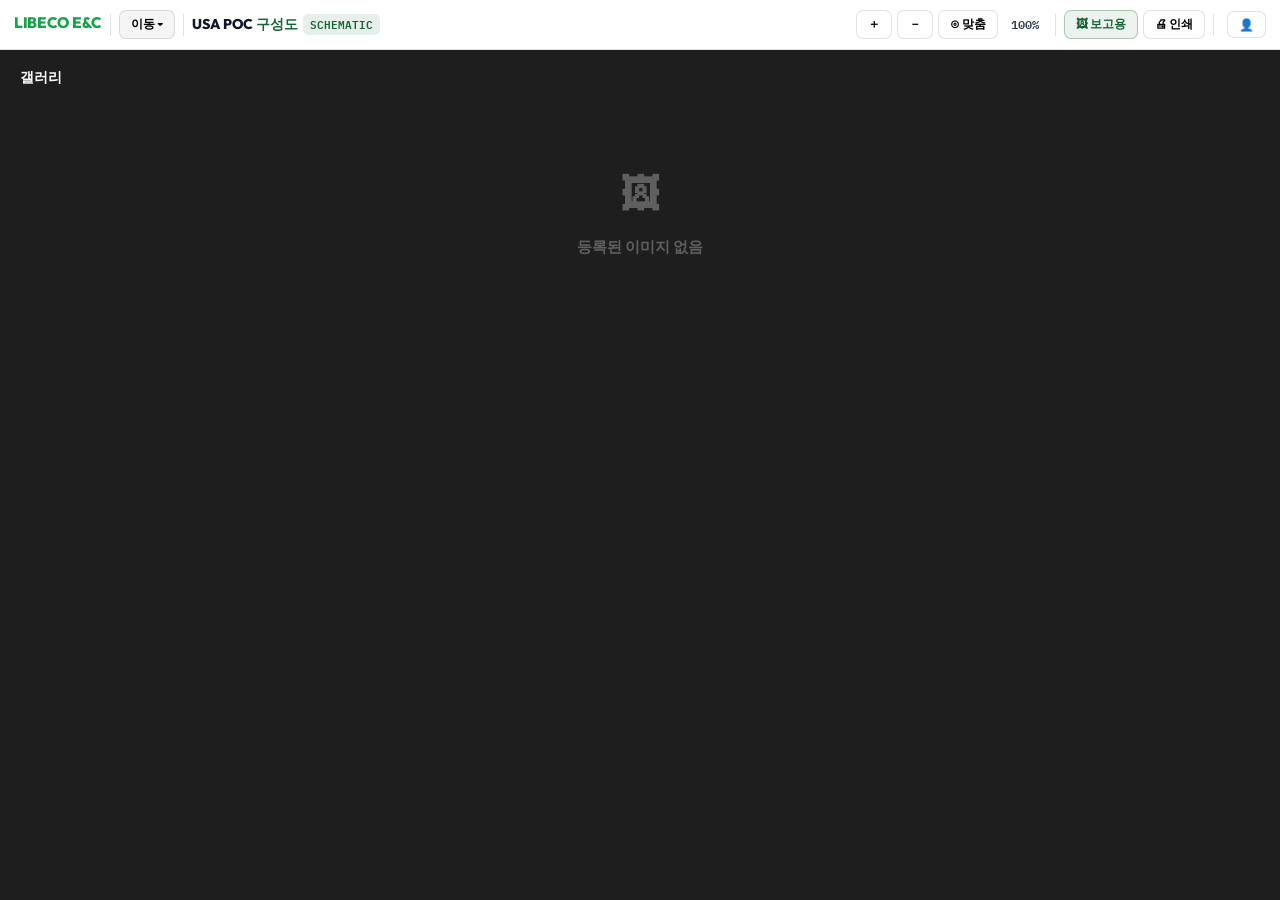
==== commit 0a28eacc: "feat: 자금집행 페이지(fund.html) 추가 - fund.html 신규 생성: 발주건/발주일/총발주금액/집행예정(선금·잔금)/자금출처(재원·비목)/비고 컬럼 - 구매리스트에" ====
--- a/diagram.html
+++ b/diagram.html
@@ -905,6 +905,7 @@
       <span class="nav-icon" style="font-size:.9rem;width:22px;text-align:center">📦</span>
       <div><div style="font-size:.83rem;font-weight:700">입고관리</div><div style="font-size:.67rem;color:#64748b;font-family:monospace">장비 일정관리</div></div>
     </a>
+    <a class="nav-item" href="fund.html"><span style="font-size:.9rem;width:22px;text-align:center">💰</span><div><div style="font-size:.83rem;font-weight:700">자금집행</div><div style="font-size:.67rem;color:#64748b;font-family:monospace">발주 · 집행 현황</div></div></a>
     <div class="nav-item disabled"><span style="font-size:.9rem;width:22px;text-align:center">📖</span><div><div style="font-size:.83rem;font-weight:700">시험절차서</div><div style="font-size:.67rem;color:#64748b;font-family:monospace">준비중</div></div><span class="nav-soon-tag">SOON</span></div>
     <a class="nav-item" href="share.html"><span style="font-size:.9rem;width:22px;text-align:center">💬</span><div><div style="font-size:.83rem;font-weight:700">기타 공유사항</div><div style="font-size:.67rem;color:#64748b;font-family:monospace">팀 공지 · 공유 자료</div></div></a>
   </div>
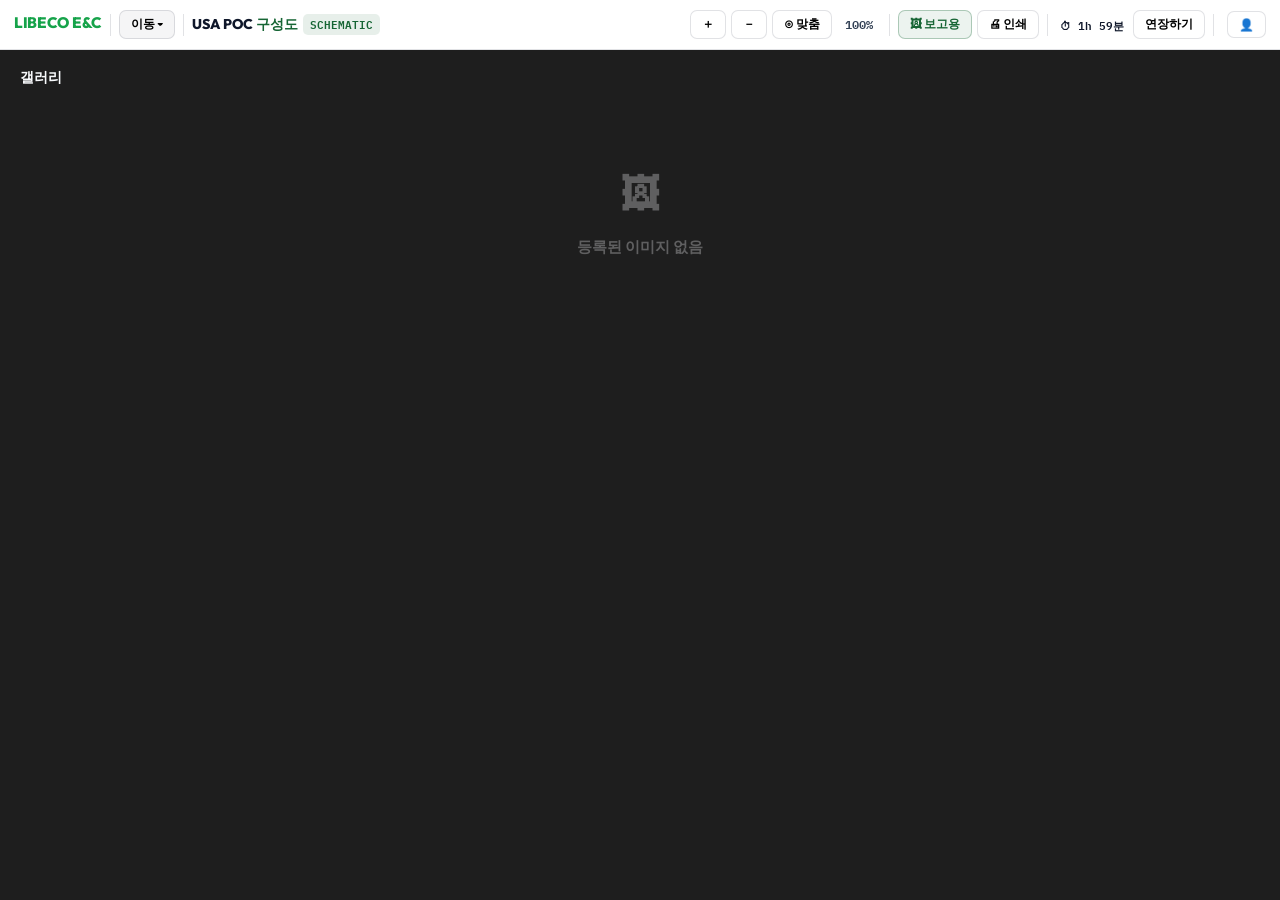
==== commit 3d08bac5: "diagram: 세션 시간 표시 + 연장 버튼 추가 다른 페이지(fund 등)에는 있는 ⏱ 세션 타이머와 '연장하기' 버튼이 diagram에는 빠져 있어 동일 패턴으로 추가. 30" ====
--- a/diagram.html
+++ b/diagram.html
@@ -852,6 +852,10 @@
     .dgm-thumb-name-input{flex:1;min-width:0;background:rgba(255,255,255,.1);border:1px solid rgba(22,163,74,.6);border-radius:6px;color:#f8fafc;font-size:.85rem;font-weight:700;font-family:'Outfit',sans-serif;padding:5px 9px;outline:none;width:100%}
     .dgm-thumb-del{background:rgba(239,68,68,.85);border:none;border-radius:5px;color:#fff;font-size:.68rem;font-weight:700;padding:4px 9px;cursor:pointer;flex-shrink:0;font-family:'Outfit',sans-serif;line-height:1}
     .dgm-thumb-del:hover{background:#ef4444}
+    /* 갤러리 카드 드래그 정렬 */
+    .dgm-thumb-card.draggable{cursor:grab}
+    .dgm-thumb-card.dgm-dragging{opacity:.4;cursor:grabbing}
+    .dgm-thumb-card.dgm-drag-over{outline:3px dashed #86efac;outline-offset:-3px}
     .dgm-gallery-empty{grid-column:1/-1;text-align:center;padding:60px 20px;color:rgba(248,250,252,.3);font-family:'Outfit',sans-serif}
     .dgm-gallery-empty .gi{font-size:2.5rem;margin-bottom:10px}
     .dgm-gallery-empty .gt{font-size:.95rem;font-weight:700}
@@ -900,12 +904,12 @@
       <span class="nav-icon" style="font-size:.9rem;width:22px;text-align:center">📋</span>
       <div><div style="font-size:.83rem;font-weight:700">구매리스트</div><div style="font-size:.67rem;color:#64748b;font-family:monospace">구매 필요내역</div></div>
     </a>
+    <a class="nav-item" href="fund.html"><span style="font-size:.9rem;width:22px;text-align:center">💰</span><div><div style="font-size:.83rem;font-weight:700">자금계획</div><div style="font-size:.67rem;color:#64748b;font-family:monospace">발주 · 자금 계획</div></div></a>
     <div class="nav-sep"></div>
     <a class="nav-item" href="incoming.html">
       <span class="nav-icon" style="font-size:.9rem;width:22px;text-align:center">📦</span>
       <div><div style="font-size:.83rem;font-weight:700">입고관리</div><div style="font-size:.67rem;color:#64748b;font-family:monospace">장비 일정관리</div></div>
     </a>
-    <a class="nav-item" href="fund.html"><span style="font-size:.9rem;width:22px;text-align:center">💰</span><div><div style="font-size:.83rem;font-weight:700">자금집행</div><div style="font-size:.67rem;color:#64748b;font-family:monospace">발주 · 집행 현황</div></div></a>
     <div class="nav-item disabled"><span style="font-size:.9rem;width:22px;text-align:center">📖</span><div><div style="font-size:.83rem;font-weight:700">시험절차서</div><div style="font-size:.67rem;color:#64748b;font-family:monospace">준비중</div></div><span class="nav-soon-tag">SOON</span></div>
     <a class="nav-item" href="share.html"><span style="font-size:.9rem;width:22px;text-align:center">💬</span><div><div style="font-size:.83rem;font-weight:700">기타 공유사항</div><div style="font-size:.67rem;color:#64748b;font-family:monospace">팀 공지 · 공유 자료</div></div></a>
   </div>
@@ -930,6 +934,9 @@
         <div class="pg-vdiv"></div>
         <button class="pg-btn pg-btn-export no-mobile" id="dgm-btn-export-report">🖼 보고용</button>
         <button class="pg-btn no-mobile" id="dgm-btn-print">🖨 인쇄</button>
+        <div class="pg-vdiv"></div>
+        <span id="dgm-session-display" style="font-family:'IBM Plex Mono',monospace;font-size:.68rem;color:var(--text2);padding:0 4px">⏱ --</span>
+        <button class="pg-btn" id="dgm-extend-btn">연장하기</button>
         <div class="pg-vdiv"></div>
         <span id="dgm-user-display" class="no-mobile" style="font-size:.75rem;font-weight:600;font-family:'Outfit',sans-serif;color:var(--text)"></span>
         <button class="pg-btn" id="dgm-user-btn" title="계정">👤</button>
@@ -1131,6 +1138,32 @@
 })();
 </script>
 <script>
+// 세션 타이머 + 연장 버튼
+(function(){
+  const SU="https://ikfjpzdzrgsmhaobqnai.supabase.co";
+  const SK="sb_publishable_fbbdwjCZCL9AFD-eUIs0bg_XwdlhxFN";
+  const MS=7200000;
+  async function refresh(){
+    const r=localStorage.getItem("supa_refresh");if(!r)return;
+    try{
+      const res=await fetch(SU+"/auth/v1/token?grant_type=refresh_token",{method:"POST",headers:{"apikey":SK,"Content-Type":"application/json"},body:JSON.stringify({refresh_token:r})});
+      if(!res.ok)return;const d=await res.json();
+      if(d.access_token){localStorage.setItem("supa_token",d.access_token);if(d.refresh_token)localStorage.setItem("supa_refresh",d.refresh_token);}
+    }catch(e){}
+  }
+  const extBtn=document.getElementById("dgm-extend-btn");
+  if(extBtn)extBtn.addEventListener("click",async()=>{extBtn.disabled=true;extBtn.textContent="연장 중...";await refresh();sessionStorage.setItem("libeco_tab_active",String(Date.now()+MS));tick();extBtn.disabled=false;extBtn.textContent="연장하기";});
+  function tick(){
+    const exp=Number(sessionStorage.getItem("libeco_tab_active")||0);
+    if(!exp||Date.now()>exp){localStorage.removeItem("supa_token");localStorage.removeItem("supa_refresh");sessionStorage.removeItem("libeco_tab_active");location.href="login.html";return;}
+    const rem=exp-Date.now();
+    const disp=document.getElementById("dgm-session-display");
+    if(disp){const h=Math.floor(rem/3600000),m=Math.floor((rem%3600000)/60000);disp.textContent="⏱ "+(h>0?h+"h ":"")+m+"분";disp.style.color=rem<=600000?"#dc2626":"";}
+  }
+  tick();setInterval(tick,30000);
+})();
+</script>
+<script>
 // Nav + User panel toggles
 (function(){
   var navBtn=document.getElementById('dgm-nav-btn');
@@ -1742,6 +1775,7 @@
   if(backBtn)backBtn.addEventListener("click",showGallery);
 
   /* ── 갤러리 렌더링 ── */
+  let _dgmDragSrcIdx=null;
   function renderGallery(images){
     const grid=document.getElementById("dgm-gallery-grid");
     if(!grid)return;
@@ -1754,7 +1788,48 @@
     grid.innerHTML="";
     images.forEach(function(imgData,i){
       const card=document.createElement("div");
-      card.className="dgm-thumb-card";
+      card.className="dgm-thumb-card"+(canRename?" draggable":"");
+
+      // ── 드래그 정렬 (rename 권한자만) ──
+      if(canRename){
+        card.draggable=true;
+        card.addEventListener("dragstart",function(e){
+          _dgmDragSrcIdx=i;
+          card.classList.add("dgm-dragging");
+          if(e.dataTransfer){
+            e.dataTransfer.effectAllowed="move";
+            try{ e.dataTransfer.setData("text/plain",String(i)); }catch(_){}
+          }
+        });
+        card.addEventListener("dragend",function(){
+          card.classList.remove("dgm-dragging");
+          document.querySelectorAll(".dgm-thumb-card.dgm-drag-over").forEach(function(el){el.classList.remove("dgm-drag-over");});
+          _dgmDragSrcIdx=null;
+        });
+        card.addEventListener("dragover",function(e){
+          if(_dgmDragSrcIdx===null||_dgmDragSrcIdx===i)return;
+          e.preventDefault();
+          if(e.dataTransfer)e.dataTransfer.dropEffect="move";
+          card.classList.add("dgm-drag-over");
+        });
+        card.addEventListener("dragleave",function(){
+          card.classList.remove("dgm-drag-over");
+        });
+        card.addEventListener("drop",async function(e){
+          e.preventDefault();
+          e.stopPropagation();
+          card.classList.remove("dgm-drag-over");
+          const src=_dgmDragSrcIdx;
+          _dgmDragSrcIdx=null;
+          if(src===null||src===i)return;
+          const imgs=window._dgmImages||[];
+          const [moved]=imgs.splice(src,1);
+          imgs.splice(i,0,moved);
+          window._dgmImages=imgs;
+          renderGallery(imgs);
+          await saveSetting(GALLERY_KEY,imgs);
+        });
+      }
 
       // ── 이미지 영역 ──
       const imgWrap=document.createElement("div");
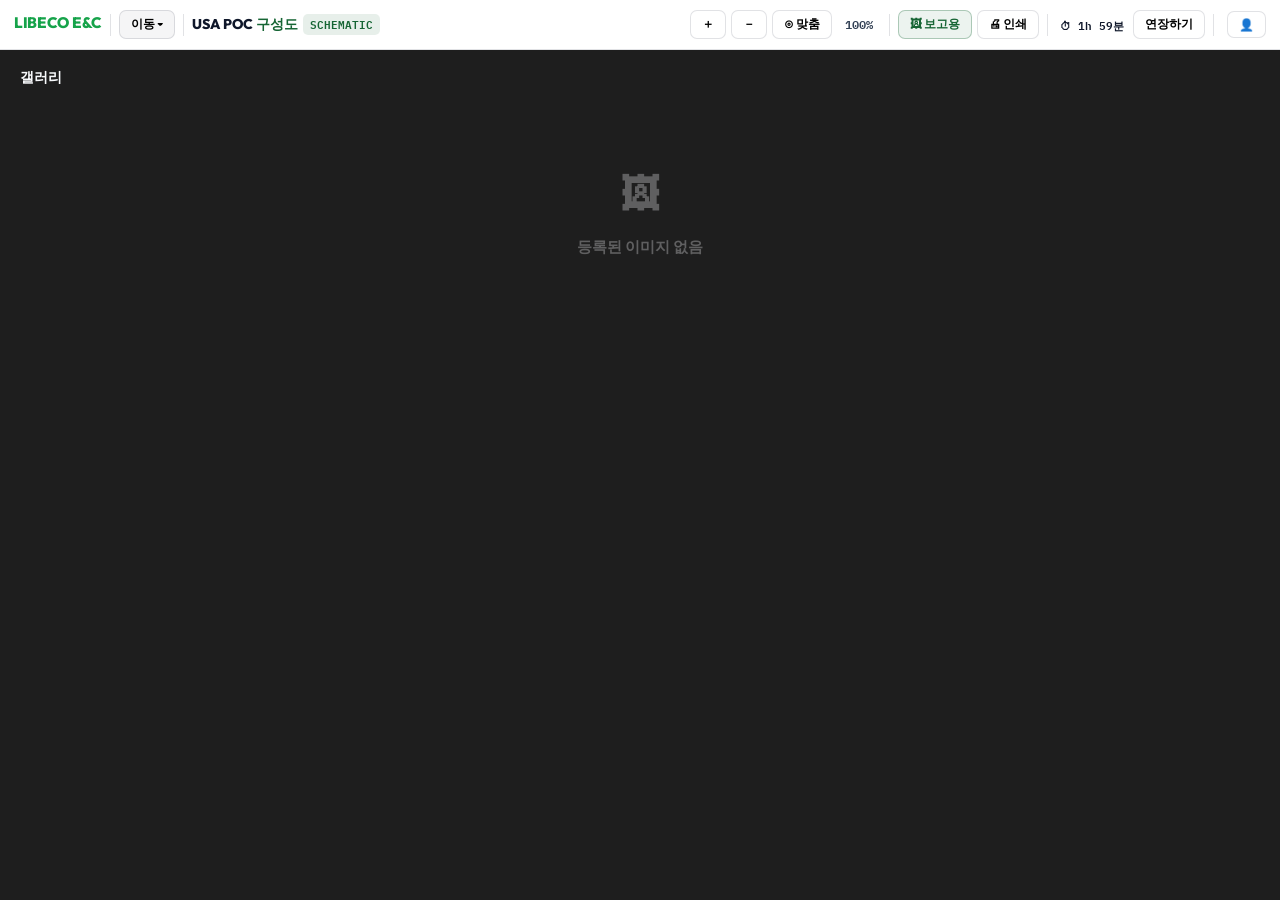
==== commit ea87ce80: "nav: 모든 페이지 네비게이션에 일정관리(schedule) 링크 추가 입고관리와 시험절차서 사이에 일정관리 항목 추가 (fund/share/equipment/incoming/pu" ====
--- a/diagram.html
+++ b/diagram.html
@@ -910,6 +910,7 @@
       <span class="nav-icon" style="font-size:.9rem;width:22px;text-align:center">📦</span>
       <div><div style="font-size:.83rem;font-weight:700">입고관리</div><div style="font-size:.67rem;color:#64748b;font-family:monospace">장비 일정관리</div></div>
     </a>
+    <a class="nav-item" href="schedule.html"><span class="nav-icon" style="font-size:.9rem;width:22px;text-align:center">📅</span><div><div style="font-size:.83rem;font-weight:700">일정관리</div><div style="font-size:.67rem;color:#64748b;font-family:monospace">시험장비 셋업 스케줄</div></div></a>
     <div class="nav-item disabled"><span style="font-size:.9rem;width:22px;text-align:center">📖</span><div><div style="font-size:.83rem;font-weight:700">시험절차서</div><div style="font-size:.67rem;color:#64748b;font-family:monospace">준비중</div></div><span class="nav-soon-tag">SOON</span></div>
     <a class="nav-item" href="share.html"><span style="font-size:.9rem;width:22px;text-align:center">💬</span><div><div style="font-size:.83rem;font-weight:700">기타 공유사항</div><div style="font-size:.67rem;color:#64748b;font-family:monospace">팀 공지 · 공유 자료</div></div></a>
   </div>
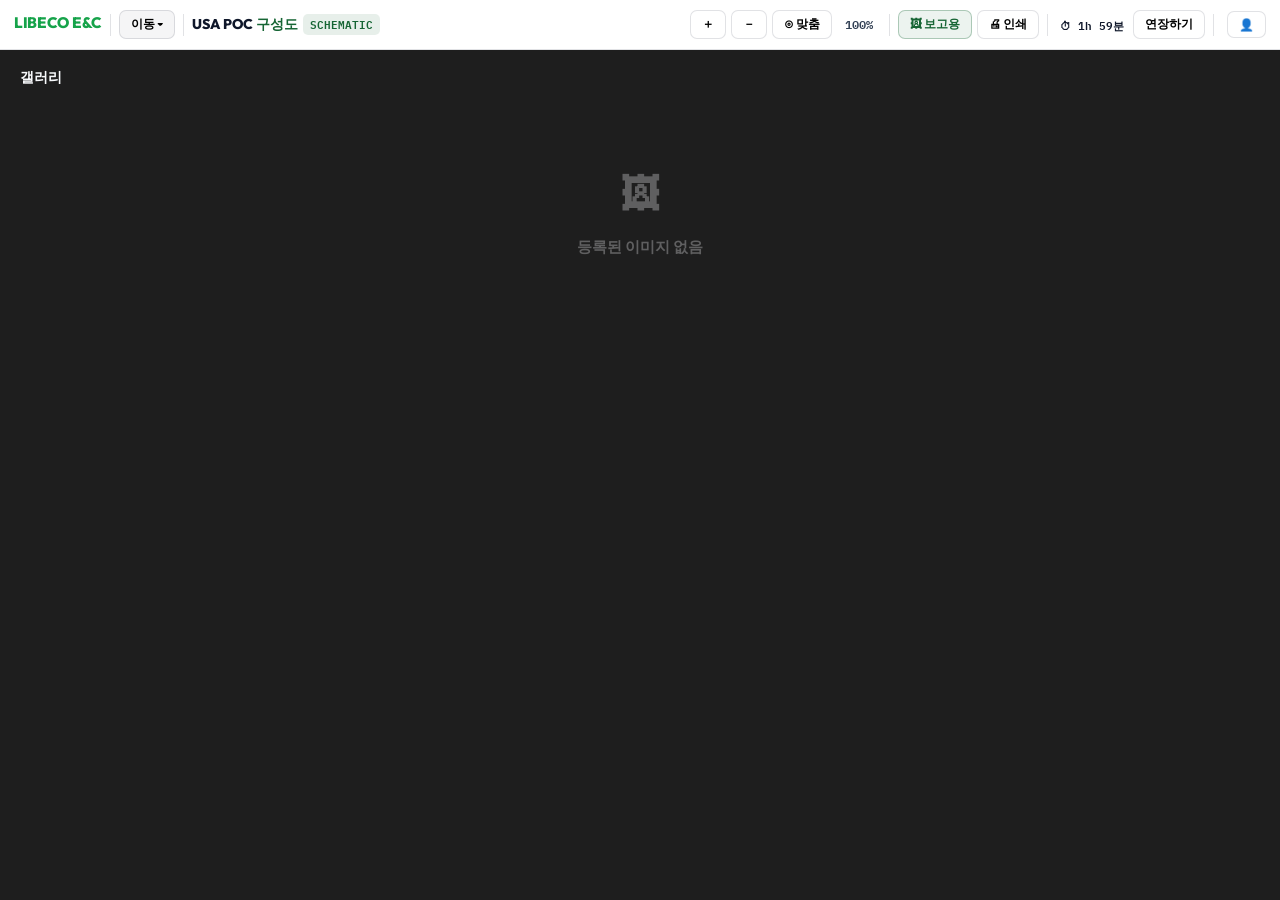
==== commit 2d560637: "미국 출장 경비 페이지를 기존 홈/이동 메뉴 양식으로 추가" ====
--- a/diagram.html
+++ b/diagram.html
@@ -905,6 +905,7 @@
       <div><div style="font-size:.83rem;font-weight:700">구매리스트</div><div style="font-size:.67rem;color:#64748b;font-family:monospace">구매 필요내역</div></div>
     </a>
     <a class="nav-item" href="fund.html"><span style="font-size:.9rem;width:22px;text-align:center">💰</span><div><div style="font-size:.83rem;font-weight:700">자금계획</div><div style="font-size:.67rem;color:#64748b;font-family:monospace">발주 · 자금 계획</div></div></a>
+    <a class="nav-item" href="expense.html"><span style="font-size:.9rem;width:22px;text-align:center">🧾</span><div><div style="font-size:.83rem;font-weight:700">출장경비</div><div style="font-size:.67rem;color:#64748b;font-family:monospace">미국 출장 예상·실제 경비</div></div></a>
     <div class="nav-sep"></div>
     <a class="nav-item" href="incoming.html">
       <span class="nav-icon" style="font-size:.9rem;width:22px;text-align:center">📦</span>
